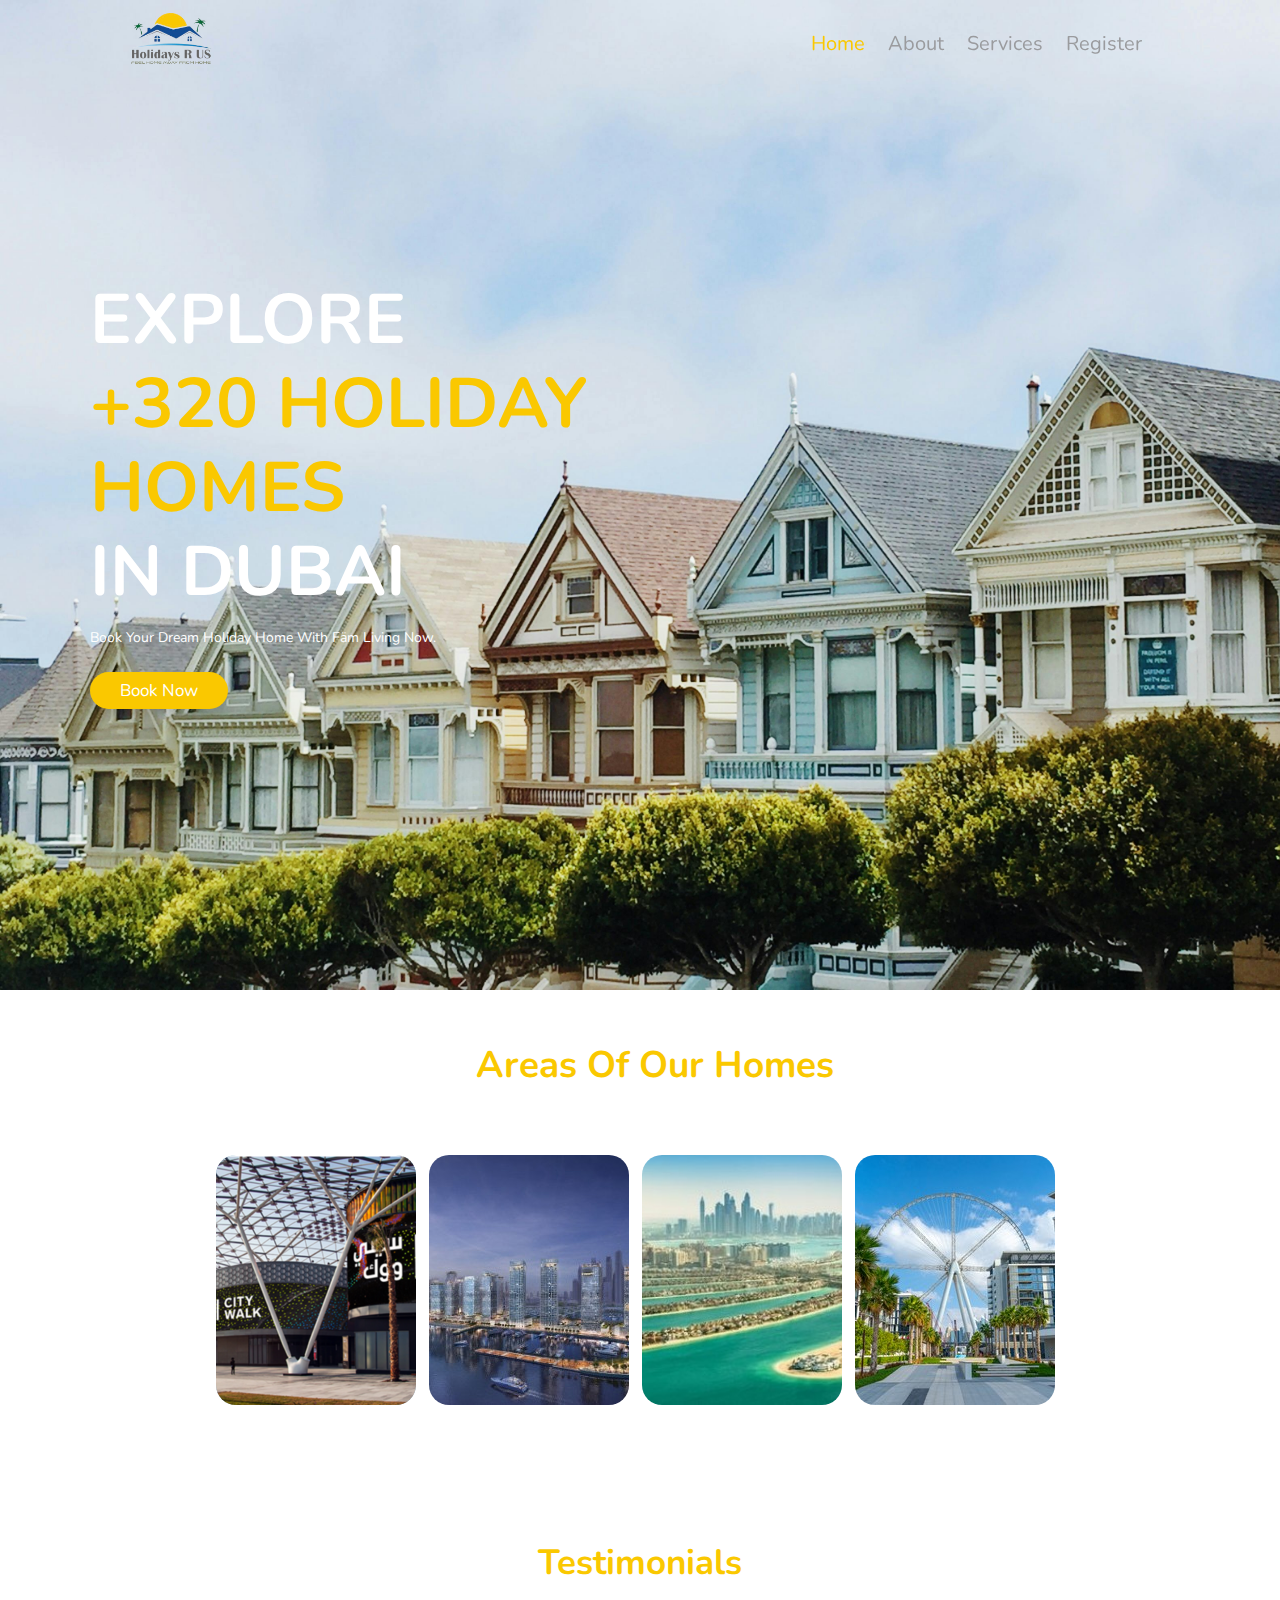
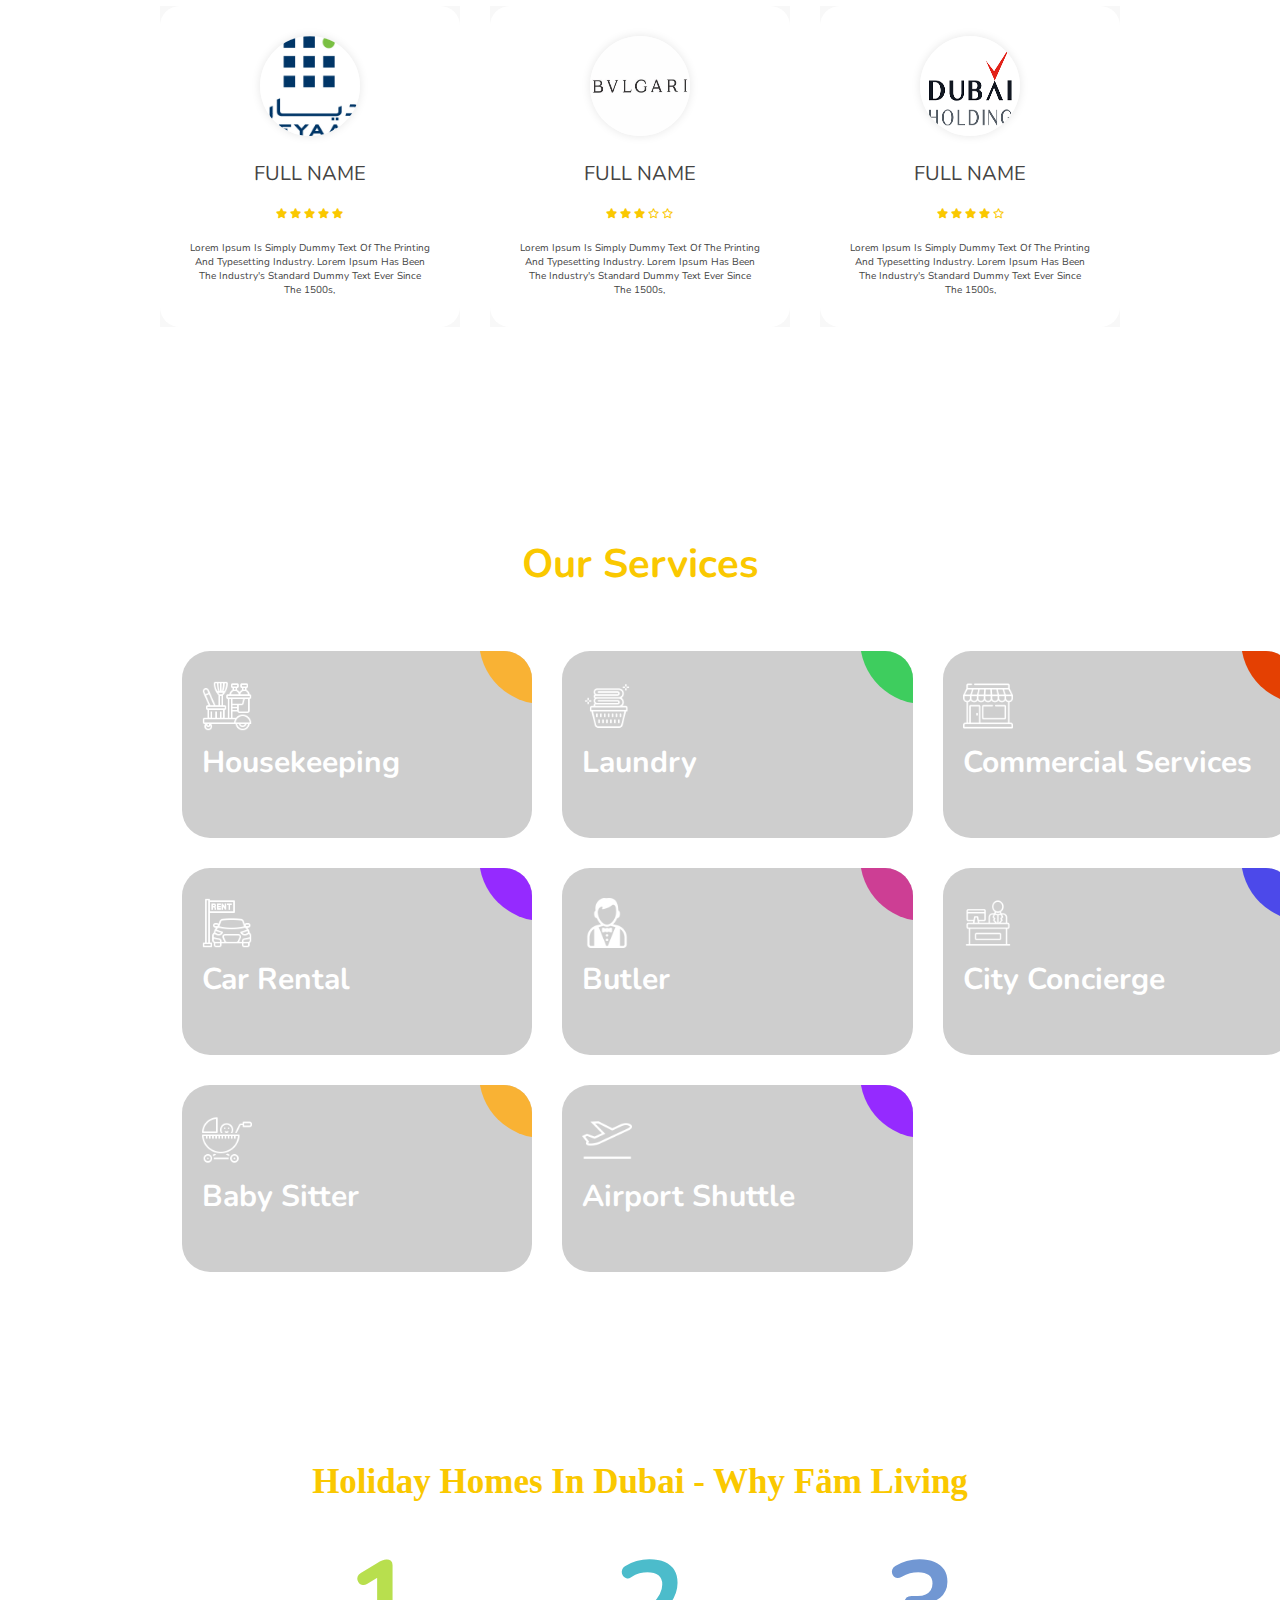
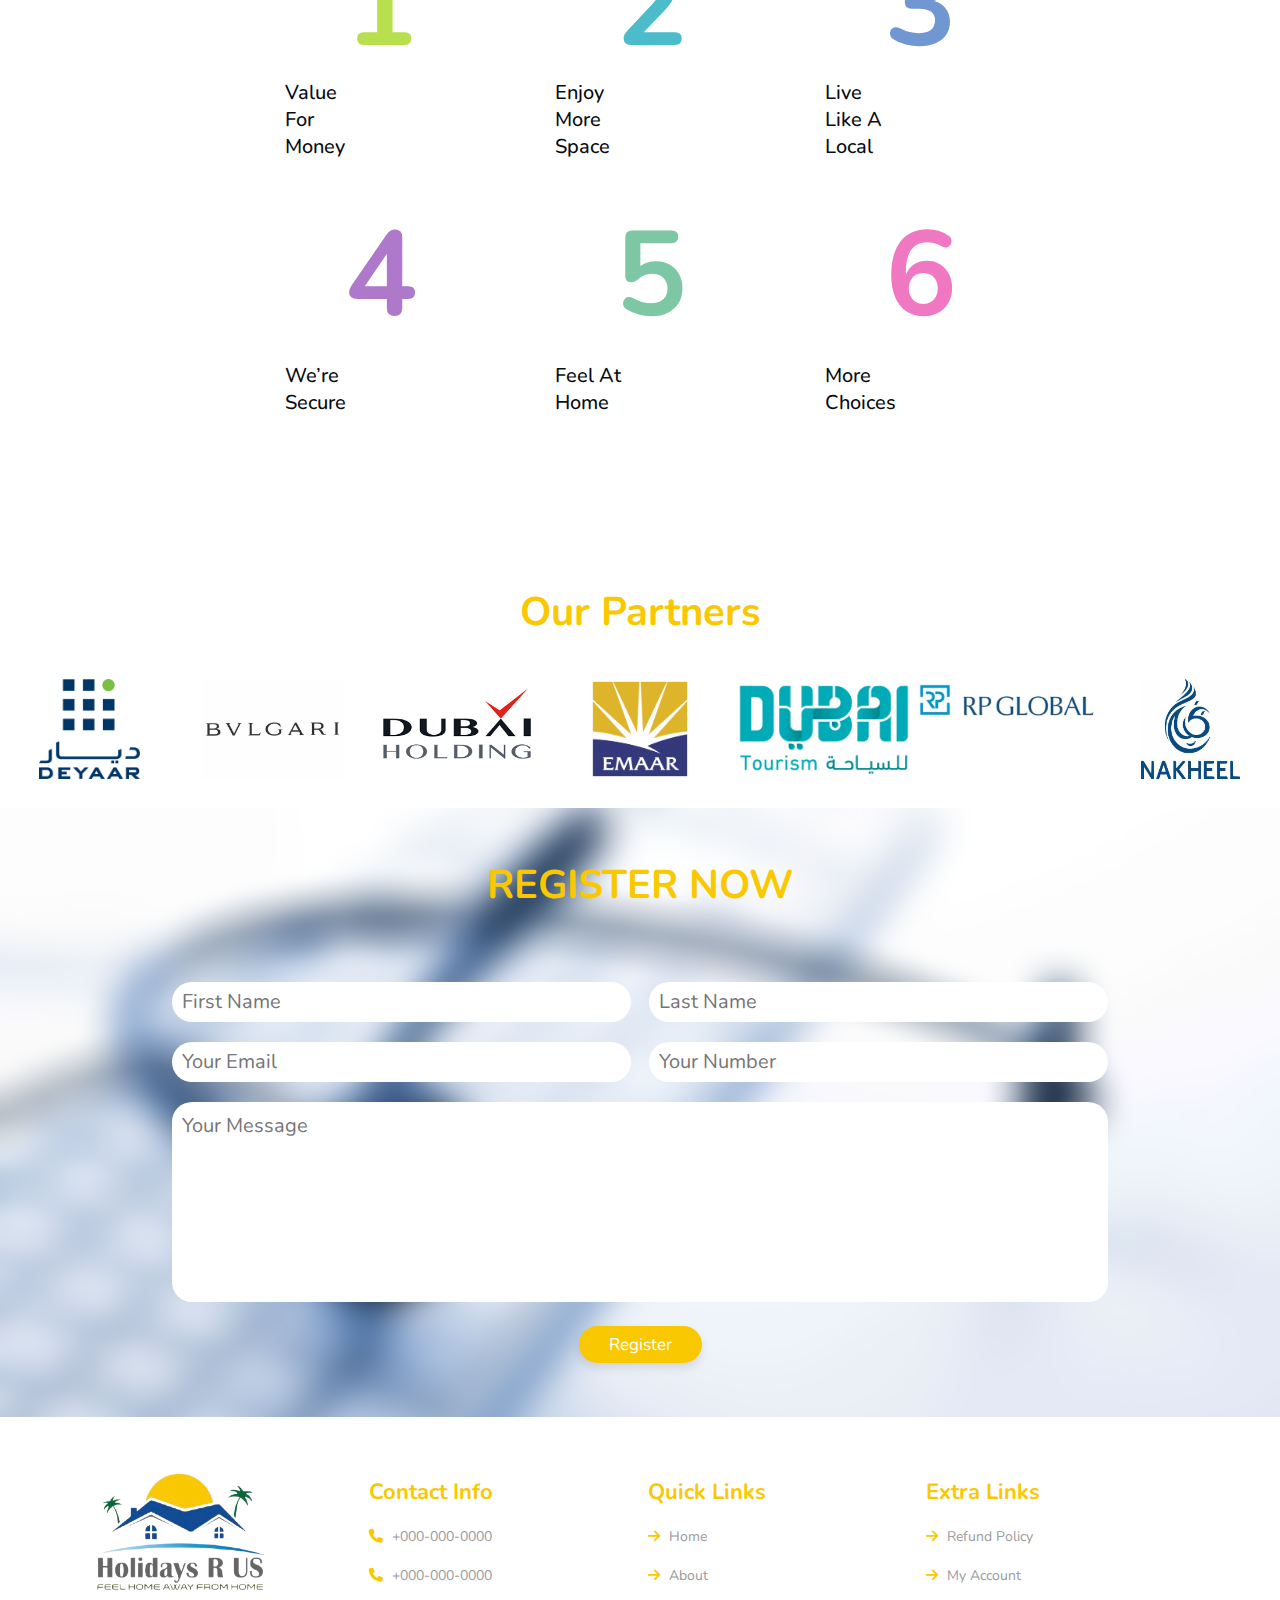
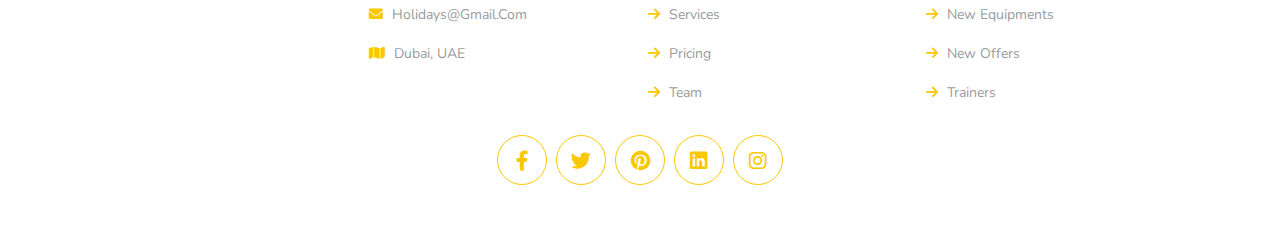
==== index.html @ ce2f2106 "Add files via upload" ====
<!DOCTYPE html>
<html lang="en">
<head>
    <meta charset="UTF-8">
    <meta http-equiv="X-UA-Compatible" content="IE=edge">
    <meta name="viewport" content="width=device-width, initial-scale=1.0">
    <title>Complete Responsive Gym/Fitness Website</title>
    <!-- font awesome cdn link  -->
    <link rel="stylesheet" href="https://cdnjs.cloudflare.com/ajax/libs/font-awesome/6.0.0/css/all.min.css">
    
    <!-- custom css -->
    <link rel="stylesheet" href="css/style.css">
</head>
<body>
    
    <!-- header -->

    <header class="header">

        <a href="#" class="logo"> <img src="images/logo.png"></a>

        <nav class="navbar">
            <a href="#home" class="active">home</a>
            <a href="#about">about</a>
            <a href="#services">services</a>
            
            <a href="#register">register</a>
        </nav>

        <div id="menu" class="fas fa-bars"></div>

    </header>

    <!-- end -->

    <!-- home -->

    <section class="home" id="home">

        <div class="content">
            <h3>Explore<br> <span>+320 Holiday Homes </span> <br> In Dubai</h3>
            <p>Book your dream Holiday Home with fäm Living now.</p>
            <a href="#" class="btn">Book Now</a>
        </div>

    </section>

    <!-- end -->
 
    <!-- about -->

    <section class="about" id="about">

       
        <h2 class="categories__title">Areas of Our Homes</h2>
        <section class="carousel">
          <div class="carousel__container">
            <div class="carousel-item">
              <img
                class="carousel-item__img"
                src="images/ar1.png"
                alt="people"
              />
              <div class="carousel-item__details">
                <div class="controls">
                  <span class="fas fa-play-circle"></span>
                  <span class="fas fa-plus-circle"></span>
                </div>
                <h5 class="carousel-item__details--title">City Walk</h5>
                <h6 class="carousel-item__details--subtitle">Date and Duration</h6>
              </div>
            </div>
            <div class="carousel-item">
              <img
                class="carousel-item__img"
                src="images/ar2.jpg"
                alt="people"
              />
              <div class="carousel-item__details">
                <div class="controls">
                  <span class="fas fa-play-circle"></span>
                  <span class="fas fa-plus-circle"></span>
                </div>
                <h5 class="carousel-item__details--title">Emaar Beachfront</h5>
                <h6 class="carousel-item__details--subtitle">Date and Duration</h6>
              </div>
            </div>
            <div class="carousel-item">
              <img
                class="carousel-item__img"
                src="images/ar3.jpg"
                alt="people"
              />
              <div class="carousel-item__details">
                <div class="controls">
                  <span class="fas fa-play-circle"></span>
                  <span class="fas fa-plus-circle"></span>
                </div>
                <h5 class="carousel-item__details--title">Palm Jumeirah</h5>
                <h6 class="carousel-item__details--subtitle">Date and Duration</h6>
              </div>
            </div>
            <div class="carousel-item">
              <img
                class="carousel-item__img"
                src="images/ar4.jpg"
                alt="people"
              />
              <div class="carousel-item__details">
                <div class="controls">
                  <span class="fas fa-play-circle"></span>
                  <span class="fas fa-plus-circle"></span>
                </div>
                <h5 class="carousel-item__details--title">Bluewaters Island</h5>
                <h6 class="carousel-item__details--subtitle">Date and Duration</h6>
              </div>
            </div>
           
           
    
            
          </div>
        </section>
        <section class="testimonial">
            <h1 class="testitle">Testimonials</h1>
            <div class="testimonials">
              <div class="inner">
         
        
                <div class="row">
                  <div class="col">
                    <div class="testimonial">
                      <img src="images/p1.jpeg" alt="">
                      <div class="name">Full name</div>
                      <div class="stars">
                        <i class="fas fa-star"></i>
                        <i class="fas fa-star"></i>
                        <i class="fas fa-star"></i>
                        <i class="fas fa-star"></i>
                        <i class="fas fa-star"></i>
                      </div>
        
                      <p>
                        Lorem Ipsum is simply dummy text of the printing and typesetting industry. Lorem Ipsum has been the industry's standard dummy text ever since the 1500s,
                      </p>
                    </div>
                  </div>
        
                  <div class="col">
                    <div class="testimonial">
                      <img src="images/p2.jpeg" alt="">
                      <div class="name">Full name</div>
                      <div class="stars">
                        <i class="fas fa-star"></i>
                        <i class="fas fa-star"></i>
                        <i class="fas fa-star"></i>
                        <i class="far fa-star"></i>
                        <i class="far fa-star"></i>
                      </div>
        
                      <p>
                        Lorem Ipsum is simply dummy text of the printing and typesetting industry. Lorem Ipsum has been the industry's standard dummy text ever since the 1500s,
                      </p>
                    </div>
                  </div>
        
                  <div class="col">
                    <div class="testimonial">
                      <img src="images/p3.png" alt="">
                      <div class="name">Full name</div>
                      <div class="stars">
                        <i class="fas fa-star"></i>
                        <i class="fas fa-star"></i>
                        <i class="fas fa-star"></i>
                        <i class="fas fa-star"></i>
                        <i class="far fa-star"></i>
                      </div>
        
                      <p>
                        Lorem Ipsum is simply dummy text of the printing and typesetting industry. Lorem Ipsum has been the industry's standard dummy text ever since the 1500s,
                      </p>
                    </div>
                  </div>
                </div>
              </div>
            </div>
          </section>
        <!-- <div class="row">
              
              
            <div class="content">
                <span>about us</span>
                <h3>daily workout and stay active at home</h3>
                <p>Lorem ipsum dolor sit amet, consectetur adipisicing elit. Cum, 
                    soluta quia aspernatur ipsum, amet mollitia molestiae recusandae 
                    ab distinctio blanditiis rem corrupti assumenda nesciunt ratione, 
                    provident harum quidem non excepturi?</p>
                <ul>
                    <li> <i class="far fa-check-square"></i> how to support your immune system </li>
                    <li> <i class="far fa-check-square"></i> a guide to 30 day fitness & workout challenges</li>
                    <li> <i class="far fa-check-square"></i> guide to ease your back in the gym </li>
                    <li> <i class="far fa-check-square"></i> the mental health benefits of exercise in home </li>
                </ul>    
                <a href="#" class="btn">read more</a>
            </div>

            <div class="image">
                <img src="images/about.jpg" alt="">
            </div>

        </div> -->

    </section>

    <!-- end -->

    <!-- services -->

    <section class="services" id="services">

        
      
        <section class="sports">
            <h1><span>Our Services</span></h1>
        
            <div class="ag-format-container">
                <div class="ag-courses_box">
                  <div class="ag-courses_item">
                    <a  class="ag-courses-item_link">
                      <div class="ag-courses-item_bg"></div>
              
                      <div class="ag-courses-item_title">
                        <img src="images/cleaning-tools.png" alt="">
                       <br> Housekeeping
                      </div>
              
                      
                    </a>
                  </div>
              
                  <div class="ag-courses_item">
                    <a  class="ag-courses-item_link">
                      <div class="ag-courses-item_bg"></div>
              
                      <div class="ag-courses-item_title">
                        <img src="images/loundry.png" alt="">
                        <br>
                        Laundry
                      </div>
              
                     
                    </a>
                  </div>
              
                  <div class="ag-courses_item">
                    <a  class="ag-courses-item_link">
                      <div class="ag-courses-item_bg"></div>
              
                      <div class="ag-courses-item_title">
                        <img src="images/store.png" alt="">
                        <br>
                        Commercial Services
                      </div>
              
                    
                    </a>
                  </div>
              
                  <div class="ag-courses_item">
                    <a class="ag-courses-item_link">
                      <div class="ag-courses-item_bg"></div>
              
                      <div class="ag-courses-item_title">
                        <img src="images/car-rent.png" alt="">
                        <br>
                        Car Rental
                      </div>
              
                    
                    </a>
                  </div>
              
                  <div class="ag-courses_item">
                    <a class="ag-courses-item_link">
                      <div class="ag-courses-item_bg"></div>
              
                      <div class="ag-courses-item_title">
                        <img src="images/servant-outline.png" alt="">
                        <br>
                        Butler
                      </div>
              
                 
                    </a>
                  </div>
              
                  <div class="ag-courses_item">
                    <a class="ag-courses-item_link">
                      <div class="ag-courses-item_bg"></div>
              
                      <div class="ag-courses-item_title">
                        <img src="images/reception.png" alt="">
                        <br>
                        City Concierge
        
                      </div>
                    </a>
                  </div>
              
                  <div class="ag-courses_item">
                    <a  class="ag-courses-item_link">
                      <div class="ag-courses-item_bg">
                      </div>
                      <div class="ag-courses-item_title">
                        <img src="images/cradle.png" alt="">
                        <br>
                        Baby Sitter
                      </div>
                    </a>
                  </div>
              
                  <div class="ag-courses_item">
                    <a  class="ag-courses-item_link">
                      <div class="ag-courses-item_bg"></div>
              
                      <div class="ag-courses-item_title">
                        <img src="images/departures.png" alt="">
                        <br>
                        Airport Shuttle
                      </div>
              
                      
                    </a>
                  </div>
              
                </div>
              </div>
        </section>
         <!-- Keys -->
               
         <section class="keys">
            <h1>Holiday Homes in Dubai - Why fäm Living</h1>
            <br>
            <br>
            <ol>
                <li >
                    <div class="title"><br>
                        
                        <br>
                        <br>
                        <br>Value For Money</div>
                </li>
                <li >
                    <div class="title"><br>
                        
                        <br>
                        <br>
                        <br> Enjoy More Space</div>
                </li>
                <li >
                    <div class="title"><br>
                        
                        <br>
                        <br>
                        <br>Live Like a Local</div>
                </li>
                <li >
                    <div class="title"><br>
                        
                        <br>
                        <br>
                        <br>We’re Secure</div>
                </li>
                <li >
                    <div class="title"><br>
                        
                        <br>
                        <br>
                        <br> Feel at Home</div>
                </li>
                <li >
                    <div class="title"><br>
                        
                        <br>
                        <br>
                        <br>More Choices
                        </div>
                    
            </ol>
           
           </section>
           
           <!-- end -->


    </section>

    <!-- end -->

    <!-- counter -->

    

<!-- partners  -->
<section class="partners">
    <h2><span>Our Partners</span></h2>
    <div class="partners-container">
      <div class="partner-item">
        <img src="images/p1.jpeg" alt="Partner 1 Logo">
      </div>
      <div class="partner-item">
        <img src="images/p2.jpeg" alt="Partner 2 Logo">
      </div>
      <div class="partner-item">
        <img src="images/p3.png" alt="Partner 3 Logo">
      </div>
      <div class="partner-item">
        <img src="images/p4-enh.jpg" alt="Partner 4 Logo">
      </div>
      <div class="partner-item">
        <img src="images/p5.png" alt="Partner 5 Logo">
      </div>
      <div class="partner-item">
        <img src="images/p6.jpg" alt="Partner 6 Logo">
      </div>
      <div class="partner-item">
        <img src="images/p7.jpeg" alt="Partner 7 Logo">
      </div>
     
    </div>
</section>
<!-- end  -->
    <!-- register -->

    <section class="register" id="register">

        <h1 class="heading">register now</h1>

        <form action="">

            <div class="inputBox">
                <input type="text" placeholder="first name">
                <input type="text" placeholder="last name">
            </div>

            <div class="inputBox">
                <input type="email" placeholder="your email">
                <input type="number" placeholder="your number">
            </div>

            <textarea name="" id="" cols="30" rows="10" placeholder="your message"></textarea>

            <a href="#" class="btn">register</a>

        </form>

    </section>

    <!-- end -->

    <!-- footer -->

    <section class="footer">

        <div class="box-container">

            <div class="box">
                <img src="images/logo.png" alt="">
            </div>

            <div class="box">
                <h3>contact info</h3>
                <a href="#"> <i class="fas fa-phone"></i> +000-000-0000</a>
                <a href="#"> <i class="fas fa-phone"></i> +000-000-0000</a>
                <a href="#"> <i class="fas fa-envelope"></i> holidays@gmail.com</a>
                <a href="#"> <i class="fas fa-map"></i> Dubai, UAE</a>
            </div>

            <div class="box">
                <h3>quick links</h3>
                <a href="#"> <i class="fas fa-arrow-right"></i> home</a>
                <a href="#"> <i class="fas fa-arrow-right"></i> about</a>
                <a href="#"> <i class="fas fa-arrow-right"></i> services</a>
                <a href="#"> <i class="fas fa-arrow-right"></i> pricing</a>
                <a href="#"> <i class="fas fa-arrow-right"></i> team</a>
            </div>

            <div class="box">
                <h3>extra links</h3>
                <a href="#"> <i class="fas fa-arrow-right"></i> refund policy</a>
                <a href="#"> <i class="fas fa-arrow-right"></i> my account</a>
                <a href="#"> <i class="fas fa-arrow-right"></i> new equipments</a>
                <a href="#"> <i class="fas fa-arrow-right"></i> new offers</a>
                <a href="#"> <i class="fas fa-arrow-right"></i> trainers</a>
            </div>

        </div>

        <div class="share">
            <a href="#" class="fab fa-facebook-f"></a>
            <a href="#" class="fab fa-twitter"></a>
            <a href="#" class="fab fa-pinterest"></a>
            <a href="#" class="fab fa-linkedin"></a>
            <a href="#" class="fab fa-instagram"></a>
        </div>

       

    </section>

    <!-- end -->




    








    <!-- jquery cdn link  -->
    <script src="https://cdnjs.cloudflare.com/ajax/libs/jquery/3.5.1/jquery.min.js"></script>
    
    <!-- custom js -->
    <script src="js/script.js"></script>


</body>
</html>
---- css/style.css ----
@import url("https://fonts.googleapis.com/css2?family=Nunito:wght@200;300;400;500&display=swap");

:root{
    --primary:#fac800;
    --white: #fff;
    --box-shadow:0 .5rem 1rem rgba(0,0,0,.1);
    --font-col: #9A9B9E;
}

*{
    font-family: 'Nunito', sans-serif;
    margin: 0; padding: 0;
    box-sizing: border-box;
    outline: none; border: none;
    text-decoration: none;
    text-transform: capitalize;
    list-style: none;
    transition: .2s linear;
}

body{
    background: var(--white);
    color: #080b10;
}

section{
    padding: 5rem 7%;
}

html{
    font-size: 62.5%;
    overflow-x: hidden;
    scroll-padding-top: 9rem;
    scroll-behavior: smooth;
}

html::-webkit-scrollbar{
    width: .8rem;
}

html::-webkit-scrollbar-track{
    background: transparent;
}

html::-webkit-scrollbar-thumb{
    background: var(--primary);
    border-radius: 5rem;
}

.heading{
    font-size: 4rem;
    color: var(--primary);
    text-align: center;
    text-transform: uppercase;
    font-weight: bolder;
    margin-bottom: 6rem;
}

.btn{
    font-size: 1.7rem;
    margin-top: 1rem;
    display: inline-block;
    background: var(--primary);
    color: var(--white);
    box-shadow: var(--box-shadow);
    padding: .7rem 3rem;
    border-radius: 5rem;
    position: relative;
    z-index: 0;
    overflow: hidden;
}

.btn::before,
.btn::after{
    content: '';
    position: absolute;
    top: 0;
    height: 100%;
    width: 0%;
    background: #4A79E7;
    z-index: -1;
    transition: .3s linear;
}

.btn::before{
    left: 0;
}

.btn::after{
    right: 0;
}

.btn:hover:before,
.btn:hover::after{
    width: 100%;
}


/* header */

.header{
    position: fixed;
    top: 0; left: 0; right: 0;
    z-index: 1000;
    display: flex;
    align-items: center;
    justify-content: space-between;
    padding: 1rem 10%;

    color: #000;
}

.header.active{
    background: #fff;
    padding: 2rem 9%;
    box-shadow: var(--box-shadow);
    
}

.header .logo{
    font-size: 2.5rem;
    font-weight: bolder;
    /* color: var(--white); */
    color: var(--font-col);
}
.header .logo img {
    width: 100%;
    height: 57px;
}

.header .logo i{
    padding-right: .5rem;
    color: var(--primary);
}

.header .navbar a{
    font-size: 2rem;
    /* color: var(--white);    */
    margin: 0 1rem;
    color: #9A9B9E;
}

.header .navbar a:hover{
    color: var(--primary);
}

.header .navbar a.active,
.header .navbar a:hover{
    color: var(--primary);
}

#menu{
    font-size: 2.5rem;
    margin-left: 1.7rem;
    color: var(--primary);
    cursor: pointer;
    display: none;
}

/* end */
/* appointmetBar */

/* end  */
/* home */

.home{
    background: url(../images/pexels-jessica-bryant-592135-1370704.jpg) no-repeat;
    min-height: 110vh;
    display: flex;
    align-items: center;
    background-size: cover;
    
}

.home .content{
    max-width: 55rem;
}

.home .content h3{
    font-size: 7rem;
    color: var(--white);
    text-transform: uppercase;
    line-height: 1.2;
    
}



.home .content h3 span{
    color: var(--primary);
    text-transform: uppercase;

}


.home .content p{
    font-size: 1.4rem;
    color: var(--white);
    padding: 1rem 0;
    line-height: 2;
}


/* end */

.testitle {
    color: var(--primary);
    font-size: 3.5rem;
    text-align: center;
}
.testimonials{
    padding: 20px 0;
    background: var(--white);
    color: #434343;
    text-align: center;
  }
  .inner{
    max-width: 1200px;
    margin: auto;
    overflow: hidden;
    padding: 0 20px;
  }
  
  .border{
    width: 160px;
    height: 5px;
    background: #6ab04c;
    margin: 26px auto;
  }
  
  .row{
    display: flex;
    flex-wrap: wrap;
    justify-content: center;
  }
  .col{
    flex: 33.33%;
    max-width: 30%;
    box-sizing: border-box;
   
    background: #f8f8f8;
  
}
.testimonial{
    background: #fff;
    border-radius: 20px ;
    padding: 30px;
  }
  .testimonial img{
    width: 100px;
    height: 100px;
    border-radius: 50%;
    box-shadow: 0 0 10px rgba(0,0,0,0.1);
  }
  .name{
    font-size: 20px;
    text-transform: uppercase;
    margin: 20px 0;
  }
  .stars{
    color: var(--primary);
    margin-bottom: 20px;
  }
  
  
  @media screen and (max-width:960px) {
  .col{
    flex: 100%;
    max-width: 80%;
  }
  }
  
  @media screen and (max-width:600px) {
  .col{
    flex: 100%;
    max-width: 100%;
  }
  }
  


/* about */

.about .row{
    display: flex;
    flex-wrap: wrap;
    align-items: center;
    gap: 3rem;
}

    .partners {
        text-align: center;
        padding: 25px 0;
      }
      
      .partners h2 {
        font-size: 4rem;
        margin-bottom: 40px;
        color: var(--primary);
      }
      
      .partners-container {
        display: grid;
        grid-template-columns: repeat(7, 1fr); 
        gap: 5px;
        justify-items: center;
      }
      
      .partner-item img {
        max-width: 100%;
        height: auto;
        max-height: 100px; 
        object-fit: contain;
      }
      @media (max-width: 1200px) {
        .partners-container {
          grid-template-columns: repeat(3, 1fr); 
        }
      }
      
      @media (max-width: 768px) {
        .partners-container {
          grid-template-columns: repeat(2, 1fr); 
        }
      }
      
      @media (max-width: 480px) {
        .partners-container {
          grid-template-columns: 1fr; 
        }
      }
       
      .carousel {
        width: 100%;
        overflow-x: auto;
        display: flex;
        
        padding: 30px;
        padding-top: 0px;
        position: relative;
        -webkit-box-sizing: border-box;
        box-sizing: border-box;
        align-items: center;
        justify-content: center;

      }
      
      .carousel__container {
        white-space: nowrap;
        margin: 60px 0px;
        padding-bottom: 10px;
        display: inline-block;
      }
      
      .categories__title {
       color: var(--primary);
        font-size: 37px;
        /* position: absolute; */
        padding-left: 30px;
        text-align: center;
      }
      
      .carousel-item {
        width: 200px;
        height: 250px;
        border-radius: 20px;
        background-color: #95bcd6;
        overflow: hidden;
        margin-right: 10px;
        margin-top: 5px;
        display: inline-block;
        cursor: pointer;
        -webkit-transition: 1000ms all;
        transition: 1000ms all;
        -webkit-transform-origin: center left;
        transform-origin: center left;
        position: relative;
      }
      
      .carousel-item:hover ~ .carousel-item {
        -webkit-transform: translate3d(100px, 0, 0);
        transform: translate3d(100px, 0, 0);
      }
      
      .carousel__container:hover .carousel-item {
        opacity: 0.3;
      }
      
      .carousel__container:hover .carousel-item:hover {
        -webkit-transform: scale(1.5);
        transform: scale(1.5);
        opacity: 1;
      }
      
      .carousel-item__img {
        width: 200px;
        height: 250px;
        -o-object-fit: cover;
        object-fit: cover;
      }
      
      .carousel-item__details {
        background: -webkit-gradient(
          linear,
          left bottom,
          left top,
          from(rgba(0, 0, 0, 0.9)),
          to(rgba(0, 0, 0, 0))
        );
        background: linear-gradient(
          to top,
          rgba(0, 0, 0, 0.9) 0%,
          rgba(0, 0, 0, 0) 100%
        );
        font-size: 10px;
        opacity: 0;
        -webkit-transition: 450ms opacity;
        transition: 450ms opacity;
        padding: 10px;
        position: absolute;
        top: 0;
        left: 0;
        right: 0;
        bottom: 0;
      }
      
      .carousel-item__details:hover {
        opacity: 1;
      }
      
      .carousel-item__details span {
        /* width: 10px;
        height: 10px; */
        font-size: 0.9rem;
        color: #2ecc71;
        /* background-color: white; */
      }
      
      .carousel-item__details .controls {
        padding-top: 180px;
      }
      
      .carousel-item__details .carousel-item__details--title,
      .carousel-item__details--subtitle {
        color: #fff;
        margin: 5px 0;
      }

      
.about .row .content{
    flex: 1 1 40rem;
}

.about .row .content span{
    font-size: 2.5rem;
    color: var(--primary);
}

.about .row .content h3{
    font-size: 2.5rem;
    color: var(--font-col);
    padding: 1rem 0;
}

.about .row .content p{
    font-size: 1.4rem;
    color: var(--font-col);
    padding: 1rem 0;
    line-height: 2;
}

.about .row .content ul li{
    font-size: 1.7rem;
    color: var(--font-col);
    padding-top: 1.5rem;
}

.about .row .content ul li i{
    color: var(--primary);
    padding-right: 1rem;
}

.about .row .content .btn{
    margin: 3rem 0;
}

.about .row .image{
    flex: 1 1 30rem;
}

.about .row .image img{
    width: 100%;
    height: 100%;
    border-radius: 7%;
    box-shadow: var(--box-shadow);
}

/* end */

/* services */



.sports h1{
    text-align: center;
    font-size: 3.5rem;
    color: var(--orange);
    padding: 1rem 0;
    /* font-family: 'Titan One', cursive; */
}
.sports span{
    text-align: center;
    font-size: 4rem;
    color: var(--primary);
    
    padding: 1rem 0;
    /* font-family: 'Titan One', cursive; */
}





.ag-format-container {
    width: 1142px;
    margin: 0 auto;
  }
  
  
 
  
  .ag-courses_box {
    display: -webkit-box;
    display: -ms-flexbox;
    display: flex;
    -webkit-box-align: start;
    -ms-flex-align: start;
    align-items: flex-start;
    -ms-flex-wrap: wrap;
    flex-wrap: wrap;
  
    padding: 50px 0;
  }
  .ag-courses_item {
    -ms-flex-preferred-size: calc(33.33333% - 30px);
    flex-basis: calc(33.33333% - 30px);
  
    margin: 0 15px 30px;
  
    overflow: hidden;
  
    border-radius: 28px;
  }
  .ag-courses-item_link {
    display: block;
    padding: 30px 20px;
    background-color: #CECECE;

    overflow: hidden;
  
    position: relative;
  }
  .ag-courses-item_link:hover,
  .ag-courses-item_link:hover .ag-courses-item_date {
    text-decoration: none;
    color: #FFF;
  }
  .ag-courses-item_link:hover .ag-courses-item_bg {
    -webkit-transform: scale(10);
    -ms-transform: scale(10);
    transform: scale(10);
  }
  .ag-courses-item_title {
    min-height: 87px;
    margin: 0 0 25px;

  
    overflow: hidden;
  
    font-weight: bold;
    font-size: 30px;
    color: #FFF;
  
    z-index: 2;
    position: relative;
  }
  .ag-courses-item_title img{
    width: 50px;
    height: 50px;
    object-fit: cover;
  }
  .ag-courses-item_date-box {
    font-size: 18px;
    color: #FFF;
  
    z-index: 2;
    position: relative;
  }
  .ag-courses-item_date {
    font-weight: bold;
    color: #f9b234;
  
    -webkit-transition: color .5s ease;
    -o-transition: color .5s ease;
    transition: color .5s ease
  }
  .ag-courses-item_bg {
    height: 128px;
    width: 128px;
    background-color: #f9b234;
  
    z-index: 1;
    position: absolute;
    top: -75px;
    right: -75px;
  
    border-radius: 50%;
  
    -webkit-transition: all .5s ease;
    -o-transition: all .5s ease;
    transition: all .5s ease;
  }
  .ag-courses_item:nth-child(2n) .ag-courses-item_bg {
    background-color: #3ecd5e;
  }
  .ag-courses_item:nth-child(3n) .ag-courses-item_bg {
    background-color: #e44002;
  }
  .ag-courses_item:nth-child(4n) .ag-courses-item_bg {
    background-color: #952aff;
  }
  .ag-courses_item:nth-child(5n) .ag-courses-item_bg {
    background-color: #cd3e94;
  }
  .ag-courses_item:nth-child(6n) .ag-courses-item_bg {
    background-color: #4c49ea;
  }
  
  
  
  @media only screen and (max-width: 979px) {
    .ag-courses_item {
      -ms-flex-preferred-size: calc(50% - 30px);
      flex-basis: calc(50% - 30px);
    }
    .ag-courses-item_title {
      font-size: 24px;
    }
  }
  
  @media only screen and (max-width: 767px) {
    .ag-format-container {
      width: 96%;
    }
  
  }
  @media only screen and (max-width: 639px) {
    .ag-courses_item {
      -ms-flex-preferred-size: 100%;
      flex-basis: 100%;
    }
    .ag-courses-item_title {
      min-height: 72px;
      line-height: 1;
  
      font-size: 24px;
    }
    .ag-courses-item_link {
      padding: 22px 40px;
    }
    .ag-courses-item_date-box {
      font-size: 16px;
    }
  }

/*end*/
   
/* keys */
.keys{
    h1{
        text-align: center;
        font-size: 3.5rem;
        color: var(--primary);
        padding: 1rem 0;
        font-family: 'Titan One', cursive;
    }
    ol {
        width: min(100rem, 90%);
        margin-inline: auto;
      
        display: flex;
        justify-content: center;
        flex-wrap: wrap;
        gap: 2rem;
      
        list-style: none;
        counter-reset: stepnr;
      }
      
      li:nth-child(6n + 1) { --accent-color: #b8df4e }
      li:nth-child(6n + 2) { --accent-color: #4cbccb }
      li:nth-child(6n + 3) { --accent-color: #7197d3 }
      li:nth-child(6n + 4) { --accent-color: #ae78cb }
      li:nth-child(6n + 5) { --accent-color: #7dc7a4 }
      li:nth-child(6n + 6) { --accent-color: #f078c2 }
      
      ol li {
        counter-increment: stepnr;
        width: 25rem;
        --borderS: 2rem;
        aspect-ratio: 1;
        display: flex;
        flex-direction: column;
        justify-content: center;
        padding-left: calc(var(--borderS) + 2rem);
        position: relative;
      }
      ol li::before,
      ol li::after {
        inset: 0;
        position: absolute;
        border-radius: 50%;
       
        line-height: 1.1;
      }
      ol li::before {
        content: counter(stepnr);
        color: var(--accent-color);
        padding-left: 10rem;
        font-size: 12rem;
        font-weight: 700;
        overflow: hidden;
      }
      
      ol li::after {
        content: "";
        filter: drop-shadow(-0.25rem 0.25rem 0.0675rem rgba(0, 0, 0, 0.75)) blur(5px);
      }
      
      ol li > * { width: 7.5rem }
      ol li .icon { font-size: 2rem; color: var(--accent-color); text-align: center }
      ol li .title { font-size: 2rem; font-weight: 500 }
      ol li .descr { font-size: 0.8rem; font-weight: 300 }
      
      .credits { margin-top: 2rem; text-align: right }
      .credits a { color: var(--color) }
} 
/* end  */

.services .box-container{
    display: flex;
    flex-wrap: wrap;
    gap: 1.5rem;
}

.services .box-container .box{
    height: 25rem;
    flex: 1 1 30rem;
    border: 0.3rem solid var(--font-col);
    box-shadow: var(--box-shadow);
    border-radius: .8rem;
    position: relative;
    overflow: hidden;
}

.services .box-container .box img{
    height: 100%;
    width: 100%;
    object-fit: cover;
}

.services .box-container .box .content{
    position: absolute;
    left: 50%; top: 50%;
    transform: translate(-50%, -50%) scale(0);
    height: 100%;
    width: 100%;
    background: rgba(255, 255, 255, .9);
    padding: 2rem;
    padding-top: 5rem;
    text-align: center;
}

.services .box-container .box:hover .content{
    transform: translate(-50%, -50%) scale(1);
}

.services .box-container .box .content h3{
    font-size: 2.5rem;
    color: #333;
}

.services .box-container .box .content p{
    font-size: 1.5rem;
    color: #666;
    padding: 1rem 0;
}

/* end */

/* counter */

.counter{
    background: url(../images/bg.jpg) no-repeat;
    background-attachment: fixed;
}

.counter .box-container{
    display: grid;
    grid-template-columns: repeat(auto-fit, minmax(25rem, 1fr));
    gap: 2rem;
}

.counter .box-container .box{
    text-align: center;
}

.counter .box-container .box h3{
    font-size: 5rem;
    color: var(--white);
}

.counter .box-container .box p{
    color: var(--white);
    font-size: 2rem;
}

/* end */

/* pricing */

.pricing .box-container{
    display: grid;
    grid-template-columns: repeat(auto-fit, minmax(30rem, 1fr));
    gap: 2rem;
}

.pricing .box-container .box{
    padding: 2rem;
    text-align: center;
    border: 0.1rem solid rgba(255, 255, 255, .2);
    box-shadow: var(--box-shadow);
    border-radius: .5rem;
}

.pricing .box-container .box h3{
    font-size: 2rem;
    text-transform: capitalize;
    color: var(--primary);
    padding-top: 1rem;
}

.pricing .box-container .box .price{
    font-size: 6rem;
    padding-top: 1rem;
    font-weight: bolder;
}

.pricing .box-container .box .price span{
    font-size: 2rem;
    font-weight: normal;
}

.pricing .box-container .box .month{
    font-size: 2rem;
    color: #666;
}

.pricing .box-container .box .list{
    padding: 1rem 0;
}

.pricing .box-container .box .list p{
    font-size: 1.7rem;
    color: #ccc;
    line-height: 2;
}

.pricing .box-container .box .list p i{
    color: var(--primary);
    padding-right: .5rem;
}

.pricing .box-container .box .list p i.fa-times{
    color: var(--white);
}

/* end */

/* team*/

.team .box-container{
    display: grid;
    grid-template-columns: repeat(auto-fit, minmax(30rem, 1fr));
    gap: 1.5rem;
}

.team .box-container .box{
    position: relative;
    overflow: hidden;
    text-align: center;
}

.team .box-container .box .image{
    height: 36rem;
    width: 100%;
    overflow: hidden;
}

.team .box-container .box .image img{
    width: 100%;
    height: 100%;
    object-fit: cover;
}

.team .box-container .box .content{
    padding: 2rem;
    padding-top: 0;
}

.team .box-container .box .content h3{
    font-size: 2.5rem;
    margin-bottom: 1rem;
}

.team .box-container .box .content p{
    font-size: 1.7rem;
    margin-bottom: 1.5rem;
}

.team .box-container .box .content .share i{
    height: 4.5rem;
    width: 4.5rem;
    line-height: 4.5rem;
    border: .1rem solid var(--primary);
    color: var(--primary);
    font-size: 2rem;
    border-radius: 5rem;
    box-shadow: var(--box-shadow);
    margin-left: .5rem;
    cursor: pointer;
}

.team .box-container .box .content .share i:hover{
    color: var(--white);
    background: var(--primary);
}

/* end */

/* register */

.register{
    background: url(../images/callCenter.png) no-repeat;
    background-size: cover;
    text-align: center;
}

.register form{
    width: 85%;
    margin: 0 auto;
}

.register form .inputBox{
    display: flex;
    justify-content: space-between;
    flex-wrap: wrap;
}

.register form .inputBox input, 
.register form textarea{
    height: 4rem;
    width: 49%;
    background: var(--white);
    color: var(--font-col);
    font-size: 2rem;
    padding: 0 1rem;
    margin: 1rem 0;
    border: none;
    border-radius: 2rem;
}

.register form .inputBox input:focus, 
.register form textarea:focus{
    background: #F3F3F3;
}

.register form textarea{
    height: 20rem;
    padding: 1rem;
    width: 100%;
    resize: none;
}

/* end */

/* footer */
.footer .box img{
 height: 130px;
    width: 180px;
}
.footer .box-container{
    display: grid;
    grid-template-columns: repeat(auto-fit, minmax(25rem, 1fr));
    gap: 1.5rem;
}

.footer .box-container .box h3{
    font-size: 2.2rem;
    padding: 1rem 0;
    color: var(--primary);
}

.footer .box-container .box p{
    font-size: 1.5rem;
    padding: 1rem 0;
    line-height: 2;
}

.footer .box-container .box a{
    display: block;
    font-size: 1.4rem;
    padding: 1rem 0;
    color: var(--font-col);
}

.footer .box-container .box a i{
    color: var(--primary);
    padding-right: .5rem;
}

.footer .box-container .box a:hover{
    color: var(--primary);
}

.footer .box-container .box a:hover i{
    padding-right: 2rem;
}

.footer .share{
    padding-top: 2rem;
    text-align: center;
}

.footer .share a{
    font-size: 2rem;
    height: 5rem;
    width: 5rem;
    line-height: 5rem;
    color: var(--primary);
    border: .1rem solid var(--primary);
    margin: .3rem;
    border-radius: 50%;
}

.footer .share a:hover{
    color: var(--font-col);
    background: var(--primary);
    transform: rotate(360deg);
}



/* end */

/* media queries */

@media (max-width: 991px){
    html{
        font-size: 55%;
    }
}

@media (max-width: 768px){

    #menu{
        display: inline-block;
    }
    .fa-times{
        transform: rotate(180deg);
    }
    .header .navbar{
        position: absolute;
        top: 99%; left: 0; right: 0;
        background: #040608;
        border-top: .1rem solid rgba(255, 255, 255, .2);
        clip-path: polygon(0 0, 100% 0, 100% 0, 0 0);
    }
    .header .navbar.active{
        clip-path: polygon(0 0, 100% 0, 100% 100%, 0 100%);
    }
    .header .navbar a{
        display: block;
        margin: 2rem;
    }
    .home{
        background-position: left;
    }
    .home .content h3{
        font-size: 5rem;
    }
    .team .box-container .box .image{
        height: 56rem;
    }
    
    .team .box-container .box .image img{
        width: 90%;
        height: 90%;
        object-fit: cover;
    }
}

@media (max-width: 450px){
    html{
        font-size: 50%;
    }
    .home .content h3{
        font-size: 4rem;
    }
    .team .box-container .box .image{
        height: 38rem;
    }
}
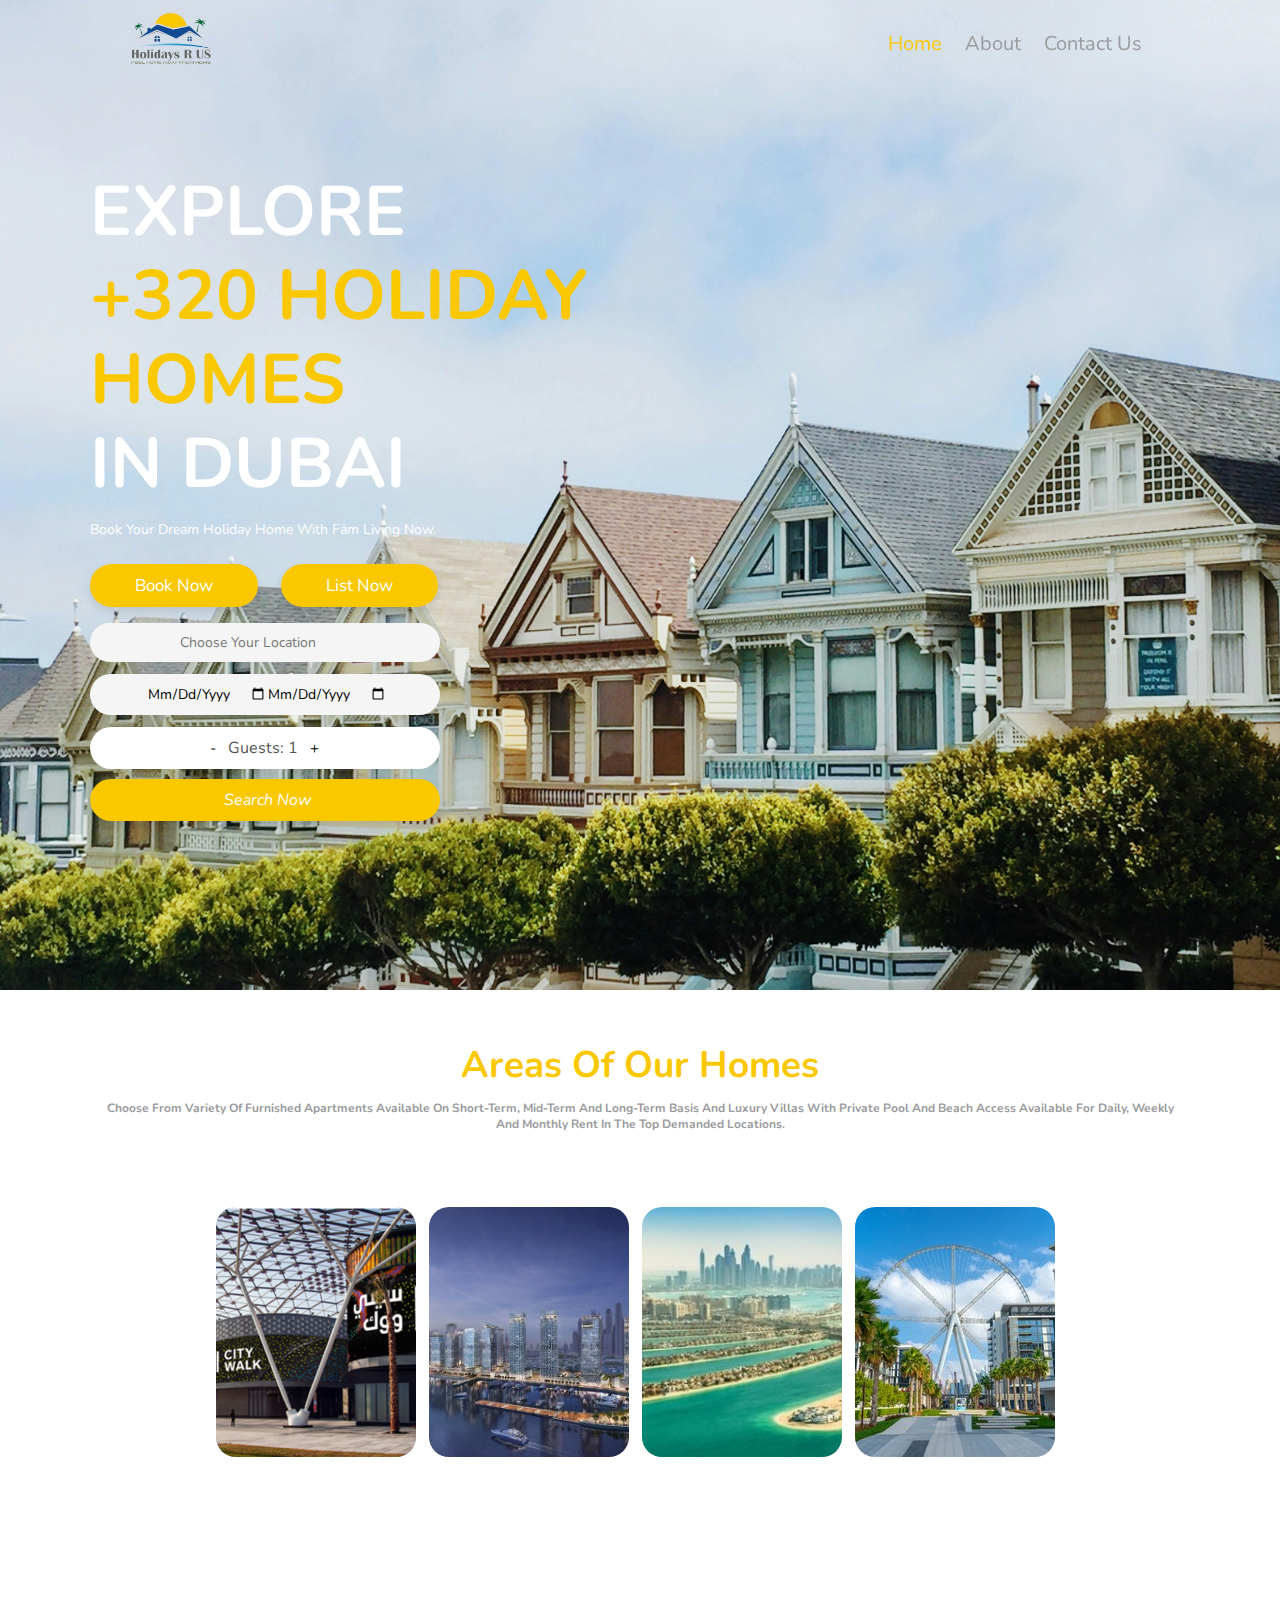
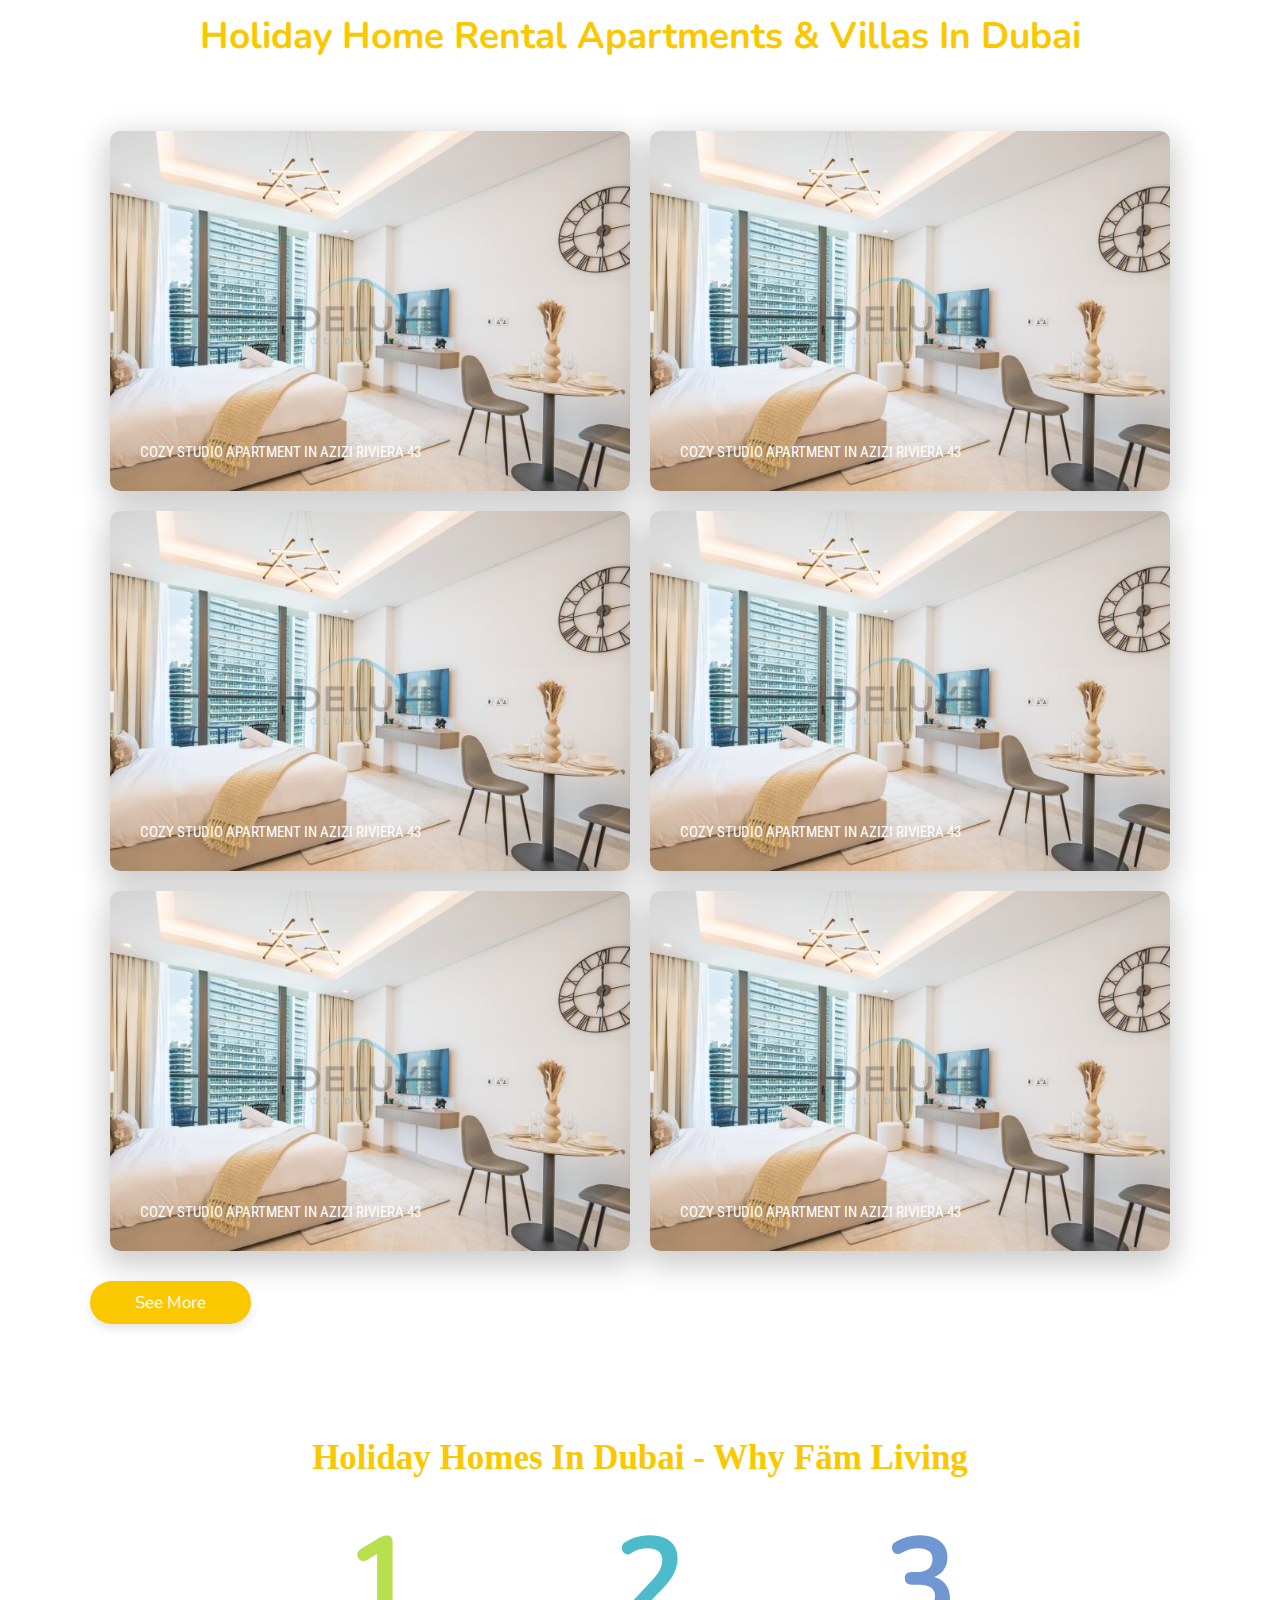
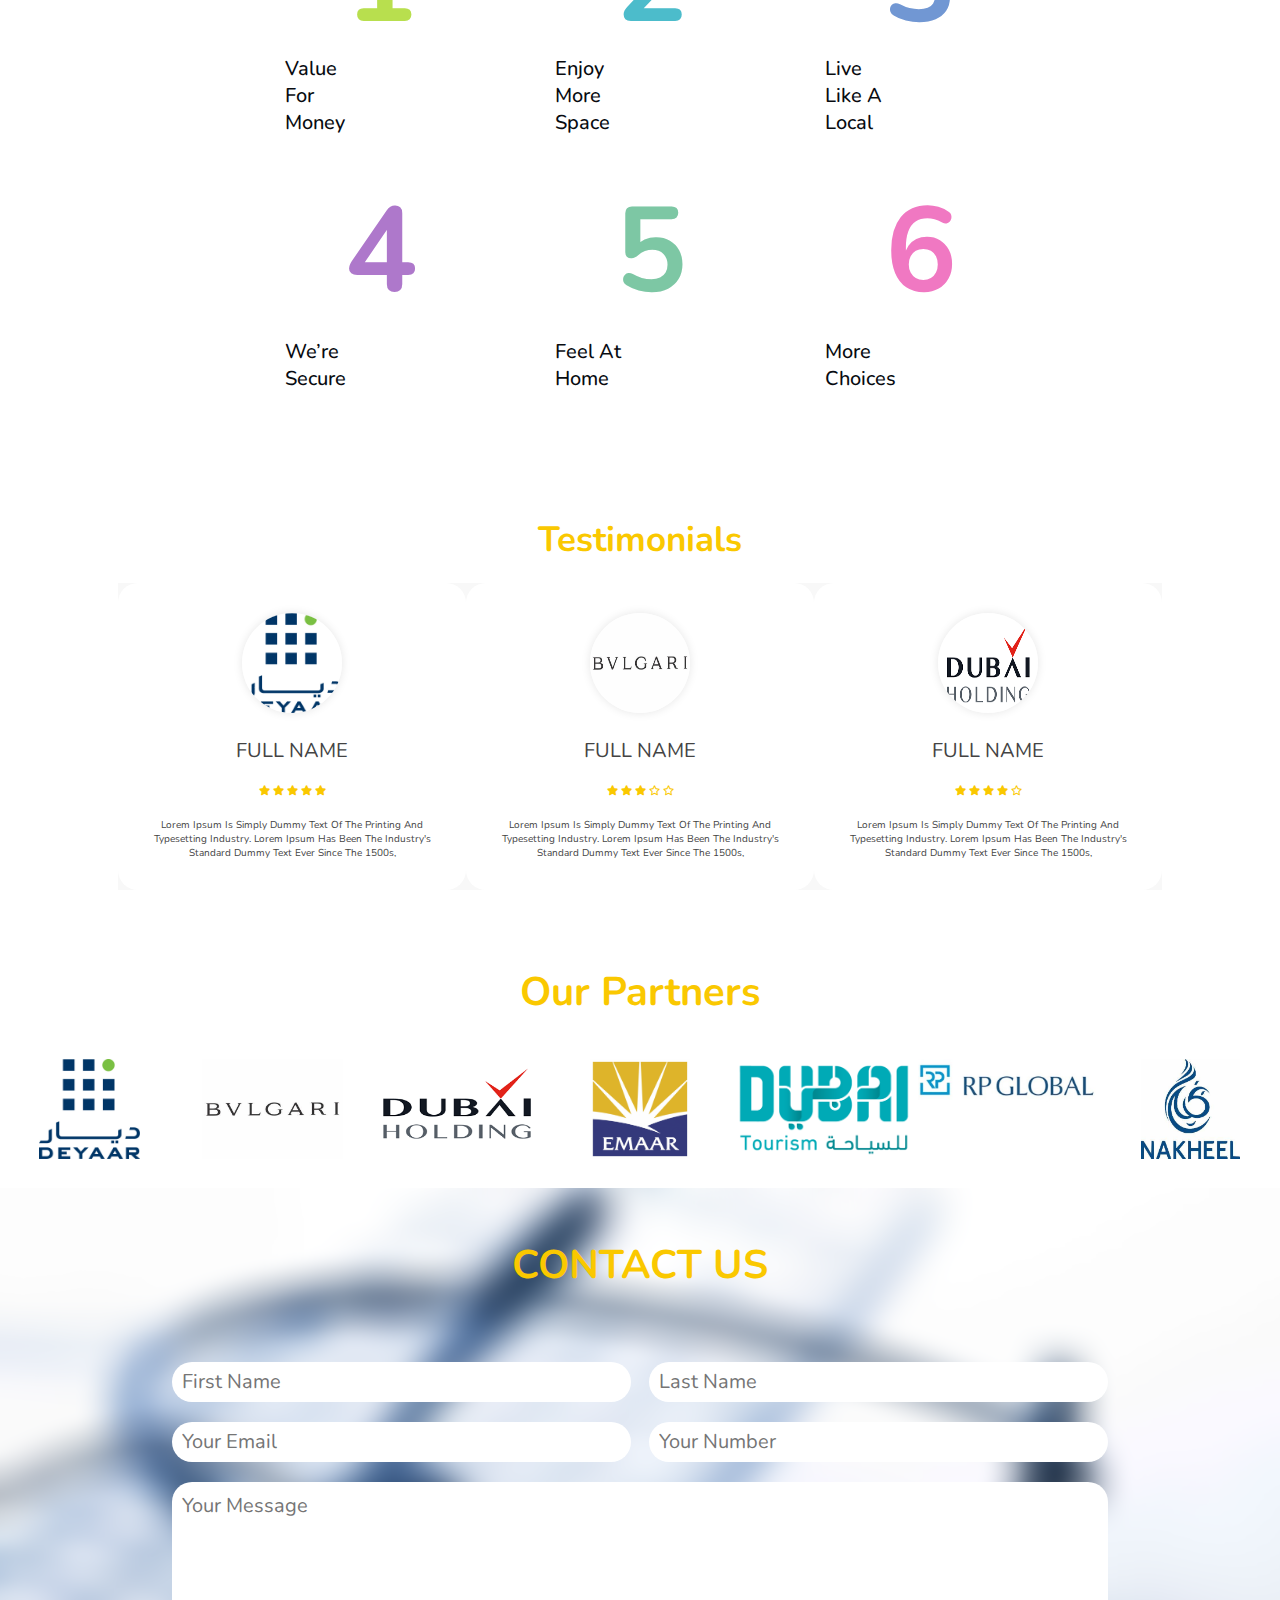
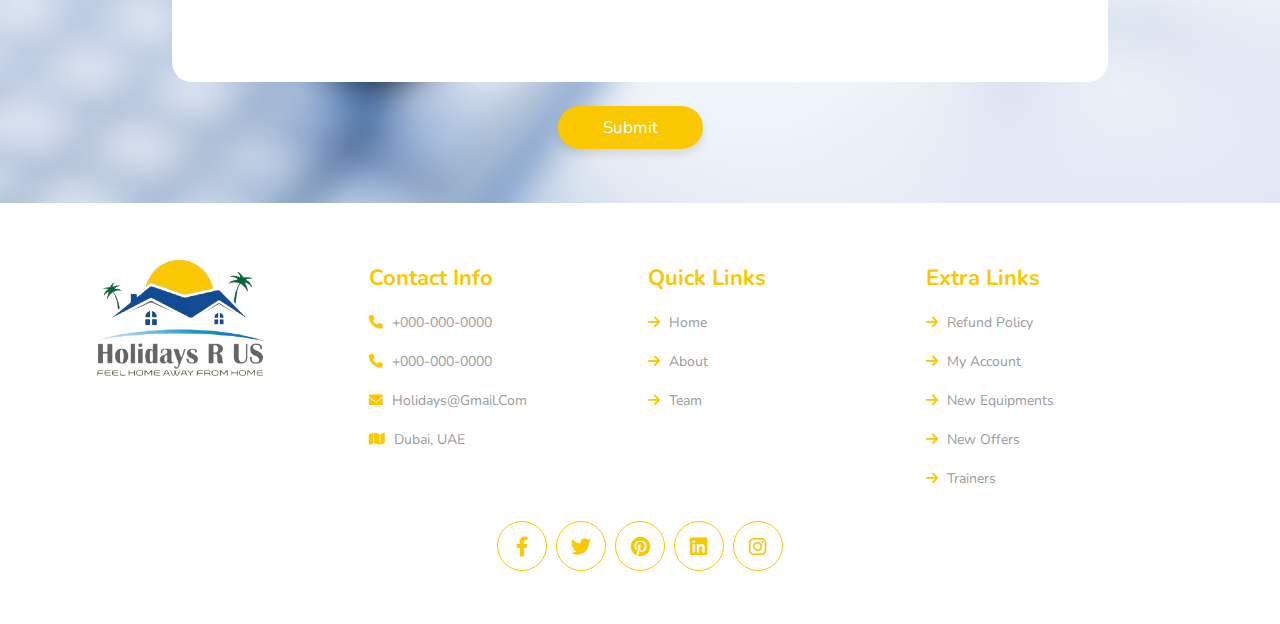
==== commit f71c0176: "Add files via upload" ====
--- a/index.html
+++ b/index.html
@@ -4,10 +4,10 @@
     <meta charset="UTF-8">
     <meta http-equiv="X-UA-Compatible" content="IE=edge">
     <meta name="viewport" content="width=device-width, initial-scale=1.0">
-    <title>Complete Responsive Gym/Fitness Website</title>
+    <title>Holidays R Us</title>
     <!-- font awesome cdn link  -->
     <link rel="stylesheet" href="https://cdnjs.cloudflare.com/ajax/libs/font-awesome/6.0.0/css/all.min.css">
-    
+    <link rel="icon" type="image/x-icon" href="images/logo.png">   
     <!-- custom css -->
     <link rel="stylesheet" href="css/style.css">
 </head>
@@ -22,9 +22,9 @@
         <nav class="navbar">
             <a href="#home" class="active">home</a>
             <a href="#about">about</a>
-            <a href="#services">services</a>
+            <!-- <a href="#services">services</a> -->
             
-            <a href="#register">register</a>
+            <a href="#register">Contact Us</a>
         </nav>
 
         <div id="menu" class="fas fa-bars"></div>
@@ -41,8 +41,32 @@
             <h3>Explore<br> <span>+320 Holiday Homes </span> <br> In Dubai</h3>
             <p>Book your dream Holiday Home with fäm Living now.</p>
             <a href="#" class="btn">Book Now</a>
-        </div>
-
+            <a href="#" class="btn">List Now</a>
+        
+        <!-- <div class="search-bar"> -->
+          <div class="input-group">
+            <i class="icon location-icon"></i>
+            <input type="text" placeholder="Choose your location" />
+          </div>
+         
+          <div class="input-group">
+            <i class="icon calendar-icon"></i>
+            <input type="date" placeholder="Check In" />
+            <span></span>
+            <input type="date" placeholder="Check Out" />
+          </div>
+         
+          <div class="input-group guests">
+            <button class="guest-btn" id="decrease">- &nbsp;&nbsp;</button>
+            <span id="guest-count"> Guests: 1 </span>
+            <button class="guest-btn" id="increase">&nbsp;&nbsp; +</button>
+          </div>
+         
+          <button class="btn search-btn">
+            <i class="search-icon">Search Now</i> 
+          </button>
+        <!-- </div> -->
+      </div>
     </section>
 
     <!-- end -->
@@ -53,6 +77,7 @@
 
        
         <h2 class="categories__title">Areas of Our Homes</h2>
+        <h3 class="categories__subtitle">Choose from variety of furnished apartments available on short-term, mid-term and long-term basis and luxury villas with private pool and beach access available for daily, weekly and monthly rent in the top demanded locations.</h3>
         <section class="carousel">
           <div class="carousel__container">
             <div class="carousel-item">
@@ -121,70 +146,7 @@
             
           </div>
         </section>
-        <section class="testimonial">
-            <h1 class="testitle">Testimonials</h1>
-            <div class="testimonials">
-              <div class="inner">
-         
-        
-                <div class="row">
-                  <div class="col">
-                    <div class="testimonial">
-                      <img src="images/p1.jpeg" alt="">
-                      <div class="name">Full name</div>
-                      <div class="stars">
-                        <i class="fas fa-star"></i>
-                        <i class="fas fa-star"></i>
-                        <i class="fas fa-star"></i>
-                        <i class="fas fa-star"></i>
-                        <i class="fas fa-star"></i>
-                      </div>
-        
-                      <p>
-                        Lorem Ipsum is simply dummy text of the printing and typesetting industry. Lorem Ipsum has been the industry's standard dummy text ever since the 1500s,
-                      </p>
-                    </div>
-                  </div>
-        
-                  <div class="col">
-                    <div class="testimonial">
-                      <img src="images/p2.jpeg" alt="">
-                      <div class="name">Full name</div>
-                      <div class="stars">
-                        <i class="fas fa-star"></i>
-                        <i class="fas fa-star"></i>
-                        <i class="fas fa-star"></i>
-                        <i class="far fa-star"></i>
-                        <i class="far fa-star"></i>
-                      </div>
-        
-                      <p>
-                        Lorem Ipsum is simply dummy text of the printing and typesetting industry. Lorem Ipsum has been the industry's standard dummy text ever since the 1500s,
-                      </p>
-                    </div>
-                  </div>
-        
-                  <div class="col">
-                    <div class="testimonial">
-                      <img src="images/p3.png" alt="">
-                      <div class="name">Full name</div>
-                      <div class="stars">
-                        <i class="fas fa-star"></i>
-                        <i class="fas fa-star"></i>
-                        <i class="fas fa-star"></i>
-                        <i class="fas fa-star"></i>
-                        <i class="far fa-star"></i>
-                      </div>
-        
-                      <p>
-                        Lorem Ipsum is simply dummy text of the printing and typesetting industry. Lorem Ipsum has been the industry's standard dummy text ever since the 1500s,
-                      </p>
-                    </div>
-                  </div>
-                </div>
-              </div>
-            </div>
-          </section>
+       
         <!-- <div class="row">
               
               
@@ -213,14 +175,154 @@
     </section>
 
     <!-- end -->
+    <h2 class="categories__title">Holiday Home Rental Apartments & Villas in Dubai</h2>
+<section class="apartments">
+  <link rel="preconnect" href="https://fonts.googleapis.com">
+<link rel="preconnect" href="https://fonts.gstatic.com" crossorigin>
+<link href="https://fonts.googleapis.com/css2?family=Roboto+Condensed&family=Roboto:wght@300&display=swap" rel="stylesheet">
+<link rel="stylesheet" href="https://fonts.googleapis.com/css2?family=Material+Symbols+Outlined:opsz,wght,FILL,GRAD@48,400,0,0" />
+
+<main>
+  <div class = "card">
+    <img src="images/apartment1.jpg" alt="">
+    <div class="card-content">
+      <h2>
+        Cozy Studio Apartment in Azizi Riviera 43
+      </h2>
+      <p>
+        📍 Al Merkadh/Dubai
+        <br>
+        🏠 Studio/Furnished Apartments
+        <br>
+        Discover your ideal urban escape in this delightful studio apartment at Azizi Riviera 43, where modern elegance meets cozy comfort.Designed for relaxation, the space features a sumptuous king-sized bed that invites you to unwind after a bustling day in the city. Enjoy your favorite shows on the smart TV, ensuring your evenings are just as enjoyable as your days. 
+      </p>
+      <a href="#" class="button">
+        Find out more 
+        <span class="material-symbols-outlined">
+          arrow_right_alt
+        </span>
+      </a>
+    </div>
+  </div>
+  <div class = "card">
+    <img src="images/apartment1.jpg" alt="">
+    <div class="card-content">
+      <h2>
+        Cozy Studio Apartment in Azizi Riviera 43
+      </h2>
+      <p>
+        📍 Al Merkadh/Dubai
+        <br>
+        🏠 Studio/Furnished Apartments
+        <br>
+        Discover your ideal urban escape in this delightful studio apartment at Azizi Riviera 43, where modern elegance meets cozy comfort.Designed for relaxation, the space features a sumptuous king-sized bed that invites you to unwind after a bustling day in the city. Enjoy your favorite shows on the smart TV, ensuring your evenings are just as enjoyable as your days. 
+      </p>
+      <a href="#" class="button">
+        Find out more 
+        <span class="material-symbols-outlined">
+          arrow_right_alt
+        </span>
+      </a>
+    </div>
+  </div>
+  <div class = "card">
+    <img src="images/apartment1.jpg" alt="">
+    <div class="card-content">
+      <h2>
+        Cozy Studio Apartment in Azizi Riviera 43
+      </h2>
+      <p>
+        📍 Al Merkadh/Dubai
+        <br>
+        🏠 Studio/Furnished Apartments
+        <br>
+        Discover your ideal urban escape in this delightful studio apartment at Azizi Riviera 43, where modern elegance meets cozy comfort.Designed for relaxation, the space features a sumptuous king-sized bed that invites you to unwind after a bustling day in the city. Enjoy your favorite shows on the smart TV, ensuring your evenings are just as enjoyable as your days. 
+      </p>
+      <a href="#" class="button">
+        Find out more 
+        <span class="material-symbols-outlined">
+          arrow_right_alt
+        </span>
+      </a>
+    </div>
+  </div>
+  <div class = "card">
+    <img src="images/apartment1.jpg" alt="">
+    <div class="card-content">
+      <h2>
+        Cozy Studio Apartment in Azizi Riviera 43
+      </h2>
+      <p>
+        📍 Al Merkadh/Dubai
+        <br>
+        🏠 Studio/Furnished Apartments
+        <br>
+        Discover your ideal urban escape in this delightful studio apartment at Azizi Riviera 43, where modern elegance meets cozy comfort.Designed for relaxation, the space features a sumptuous king-sized bed that invites you to unwind after a bustling day in the city. Enjoy your favorite shows on the smart TV, ensuring your evenings are just as enjoyable as your days. 
+      </p>
+      <a href="#" class="button">
+        Find out more 
+        <span class="material-symbols-outlined">
+          arrow_right_alt
+        </span>
+      </a>
+    </div>
+  </div>
+  <div class = "card">
+    <img src="images/apartment1.jpg" alt="">
+    <div class="card-content">
+      <h2>
+        Cozy Studio Apartment in Azizi Riviera 43
+      </h2>
+      <p>
+        📍 Al Merkadh/Dubai
+        <br>
+        🏠 Studio/Furnished Apartments
+        <br>
+        Discover your ideal urban escape in this delightful studio apartment at Azizi Riviera 43, where modern elegance meets cozy comfort.Designed for relaxation, the space features a sumptuous king-sized bed that invites you to unwind after a bustling day in the city. Enjoy your favorite shows on the smart TV, ensuring your evenings are just as enjoyable as your days. 
+      </p>
+      <a href="#" class="button">
+        Find out more 
+        <span class="material-symbols-outlined">
+          arrow_right_alt
+        </span>
+      </a>
+    </div>
+  </div>
+  <div class = "card">
+    <img src="images/apartment1.jpg" alt="">
+    <div class="card-content">
+      <h2>
+        Cozy Studio Apartment in Azizi Riviera 43
+      </h2>
+      <p>
+        📍 Al Merkadh/Dubai
+        <br>
+        🏠 Studio/Furnished Apartments
+        <br>
+        Discover your ideal urban escape in this delightful studio apartment at Azizi Riviera 43, where modern elegance meets cozy comfort.Designed for relaxation, the space features a sumptuous king-sized bed that invites you to unwind after a bustling day in the city. Enjoy your favorite shows on the smart TV, ensuring your evenings are just as enjoyable as your days. 
+      </p>
+      <a href="#" class="button">
+        Find out more 
+        <span class="material-symbols-outlined">
+          arrow_right_alt
+        </span>
+      </a>
+    </div>
+  </div>
+  
+  
+</main>
+<a href="#" class="btn">See more</a>
+</section>
+
 
     <!-- services -->
 
-    <section class="services" id="services">
+    <!-- <section class="services" id="services"> -->
 
         
       
-        <section class="sports">
+        <!-- <section class="sports">
             <h1><span>Our Services</span></h1>
         
             <div class="ag-format-container">
@@ -335,7 +437,7 @@
               
                 </div>
               </div>
-        </section>
+        </section> -->
          <!-- Keys -->
                
          <section class="keys">
@@ -397,8 +499,71 @@
 
     <!-- end -->
 
-    <!-- counter -->
-
+    <!-- test comments -->
+    <section class="testimonial">
+      <h1 class="testitle">Testimonials</h1>
+      <div class="testimonials">
+        <div class="inner">
+   
+  
+          <div class="row">
+            <div class="col">
+              <div class="testimonial">
+                <img src="images/p1.jpeg" alt="">
+                <div class="name">Full name</div>
+                <div class="stars">
+                  <i class="fas fa-star"></i>
+                  <i class="fas fa-star"></i>
+                  <i class="fas fa-star"></i>
+                  <i class="fas fa-star"></i>
+                  <i class="fas fa-star"></i>
+                </div>
+  
+                <p>
+                  Lorem Ipsum is simply dummy text of the printing and typesetting industry. Lorem Ipsum has been the industry's standard dummy text ever since the 1500s,
+                </p>
+              </div>
+            </div>
+  
+            <div class="col">
+              <div class="testimonial">
+                <img src="images/p2.jpeg" alt="">
+                <div class="name">Full name</div>
+                <div class="stars">
+                  <i class="fas fa-star"></i>
+                  <i class="fas fa-star"></i>
+                  <i class="fas fa-star"></i>
+                  <i class="far fa-star"></i>
+                  <i class="far fa-star"></i>
+                </div>
+  
+                <p>
+                  Lorem Ipsum is simply dummy text of the printing and typesetting industry. Lorem Ipsum has been the industry's standard dummy text ever since the 1500s,
+                </p>
+              </div>
+            </div>
+  
+            <div class="col">
+              <div class="testimonial">
+                <img src="images/p3.png" alt="">
+                <div class="name">Full name</div>
+                <div class="stars">
+                  <i class="fas fa-star"></i>
+                  <i class="fas fa-star"></i>
+                  <i class="fas fa-star"></i>
+                  <i class="fas fa-star"></i>
+                  <i class="far fa-star"></i>
+                </div>
+  
+                <p>
+                  Lorem Ipsum is simply dummy text of the printing and typesetting industry. Lorem Ipsum has been the industry's standard dummy text ever since the 1500s,
+                </p>
+              </div>
+            </div>
+          </div>
+        </div>
+      </div>
+    </section>
     
 
 <!-- partners  -->
@@ -434,7 +599,7 @@
 
     <section class="register" id="register">
 
-        <h1 class="heading">register now</h1>
+        <h1 class="heading">Contact Us</h1>
 
         <form action="">
 
@@ -450,7 +615,7 @@
 
             <textarea name="" id="" cols="30" rows="10" placeholder="your message"></textarea>
 
-            <a href="#" class="btn">register</a>
+            <a href="#" class="btn">Submit</a>
 
         </form>
 
@@ -480,8 +645,8 @@
                 <h3>quick links</h3>
                 <a href="#"> <i class="fas fa-arrow-right"></i> home</a>
                 <a href="#"> <i class="fas fa-arrow-right"></i> about</a>
-                <a href="#"> <i class="fas fa-arrow-right"></i> services</a>
-                <a href="#"> <i class="fas fa-arrow-right"></i> pricing</a>
+                <!-- <a href="#"> <i class="fas fa-arrow-right"></i> services</a>
+                <a href="#"> <i class="fas fa-arrow-right"></i> pricing</a> -->
                 <a href="#"> <i class="fas fa-arrow-right"></i> team</a>
             </div>
 
--- a/css/style.css
+++ b/css/style.css
@@ -59,11 +59,13 @@
 .btn{
     font-size: 1.7rem;
     margin-top: 1rem;
+    margin-right: 2rem;
+
     display: inline-block;
     background: var(--primary);
     color: var(--white);
     box-shadow: var(--box-shadow);
-    padding: .7rem 3rem;
+    padding: 1rem 4.5rem;
     border-radius: 5rem;
     position: relative;
     z-index: 0;
@@ -159,7 +161,78 @@
 
 /* end */
 /* appointmetBar */
-
+.search-bar {
+  display: flex;
+  align-items: center;
+  background: white;
+  border-radius: 50px;
+  padding: 10px 20px;
+  box-shadow: 0 4px 6px rgba(0, 0, 0, 0.1);
+}
+
+.input-group {
+  width: 35rem;
+  display: flex;
+  align-items: center;
+  justify-content: center;
+  margin-top: 12px;
+  padding: 10px;
+  border-radius: 25px;
+  background: #f5f5f5;
+}
+
+.input-group i.icon {
+  margin-right: 5px;
+  color: #27ae60;
+}
+
+.input-group input {
+  border: none;
+  outline: none;
+  background: none;
+  font-size: 14px;
+}
+
+.input-group span {
+  font-size: 16px;
+  color: #555;
+}
+
+.guests {
+  background: white;
+  /* border: 1px solid #ddd; */
+}
+
+.guest-btn {
+  border: none;
+  background: none;
+  padding: 0px ;
+  font-size: 15px;
+  cursor: pointer;
+}
+
+.search-btn {
+  background: var(--primary);
+  color: white;
+  border: none;
+  border-radius: 25px;
+  padding: 10px;
+  font-size: 16px;
+  cursor: pointer;
+  display: flex;
+  align-items: center;
+  justify-content: center;
+  width: 35rem;
+
+}
+
+.search-btn i {
+  margin-left: 5px;
+}
+
+.search-btn:hover {
+  background: #219150;
+}
 /* end  */
 /* home */
 
@@ -173,7 +246,7 @@
 }
 
 .home .content{
-    max-width: 55rem;
+    max-width: 60rem;
 }
 
 .home .content h3{
@@ -356,9 +429,16 @@
        color: var(--primary);
         font-size: 37px;
         /* position: absolute; */
-        padding-left: 30px;
+        padding-left: 0px;
         text-align: center;
       }
+      .categories__subtitle {
+        color: var(--font-col);
+         font-size: 12px;
+         /* position: absolute; */
+         padding: 10px;
+         text-align: center;
+       }
       
       .carousel-item {
         width: 200px;
@@ -496,6 +576,94 @@
 }
 
 /* end */
+/* apartments  */
+
+.apartments .apartit h1{
+  text-align: center;
+  font-size: 3.5rem;
+  color: var(--primary);
+  padding: 1rem 0;
+}
+
+.apartments main {
+  display: grid;
+  grid-template-columns: repeat(auto-fit, minmax(37rem, 1fr));
+  gap: 20px;
+  justify-content: center;
+  align-items: center;
+  padding: 20px;
+  font-family: 'Roboto', sans-serif;
+}
+
+.apartments .card {
+  width: 100%;
+  height: 36rem;
+  border-radius: 10px;
+  overflow: hidden;
+  cursor: pointer;
+  position: relative;
+  color: var(--white);
+  box-shadow: 0 10px 30px 5px rgba(0, 0, 0, 0.2);
+}
+
+.apartments .card img {
+  position: absolute;
+  object-fit: cover;
+  width: 100%;
+  height: 100%;
+  top: 0;
+  left: 0;
+  opacity: 0.9;
+  transition: opacity 0.2s ease-out;
+}
+
+.apartments .card h2 {
+  position: absolute;
+  inset: auto auto 30px 30px;
+  margin: 0;
+  transition: inset 0.3s 0.3s ease-out;
+  font-family: 'Roboto Condensed', sans-serif;
+  font-weight: normal;
+  text-transform: uppercase;
+}
+
+.apartments .card p, .card a {
+  position: absolute;
+  opacity: 0;
+  max-width: 80%;
+  transition: opacity 0.3s ease-out;
+}
+
+.apartments .card p {
+  inset: auto auto 80px 30px;
+}
+
+.apartments .card a {
+  inset: auto auto 40px 30px;
+  color: inherit;
+  text-decoration: none;
+}
+
+.apartments .card:hover h2 {
+  inset: auto auto 220px 30px;
+  transition: inset 0.3s ease-out;
+}
+
+.apartments .card:hover p, .card:hover a {
+  opacity: 1;
+  transition: opacity 0.5s 0.1s ease-in;
+}
+
+.apartments .card:hover img {
+  transition: opacity 0.3s ease-in;
+  opacity: 1;
+}
+
+.apartments .material-symbols-outlined {
+  vertical-align: middle;
+}
+
+
 
 /* services */
 
@@ -1082,7 +1250,7 @@
     .header .navbar{
         position: absolute;
         top: 99%; left: 0; right: 0;
-        background: #040608;
+        background: var(--white);
         border-top: .1rem solid rgba(255, 255, 255, .2);
         clip-path: polygon(0 0, 100% 0, 100% 0, 0 0);
     }
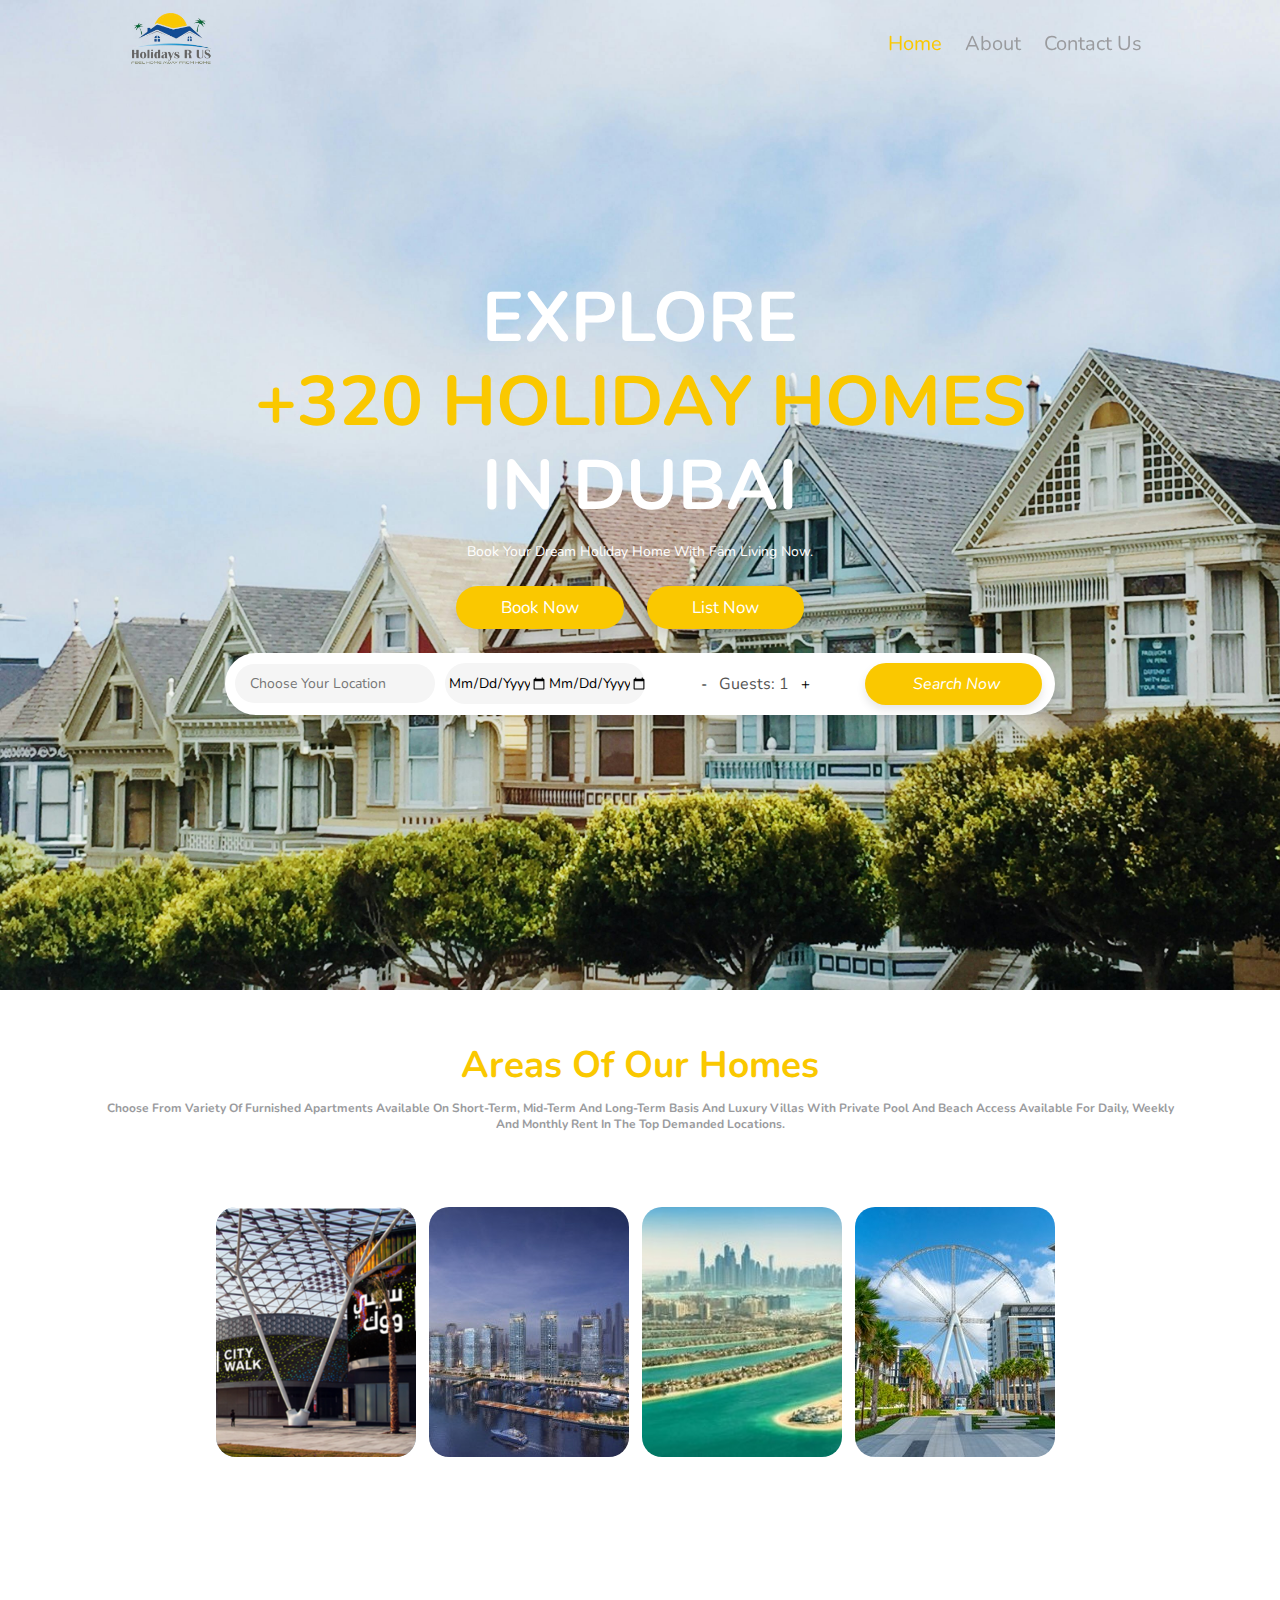
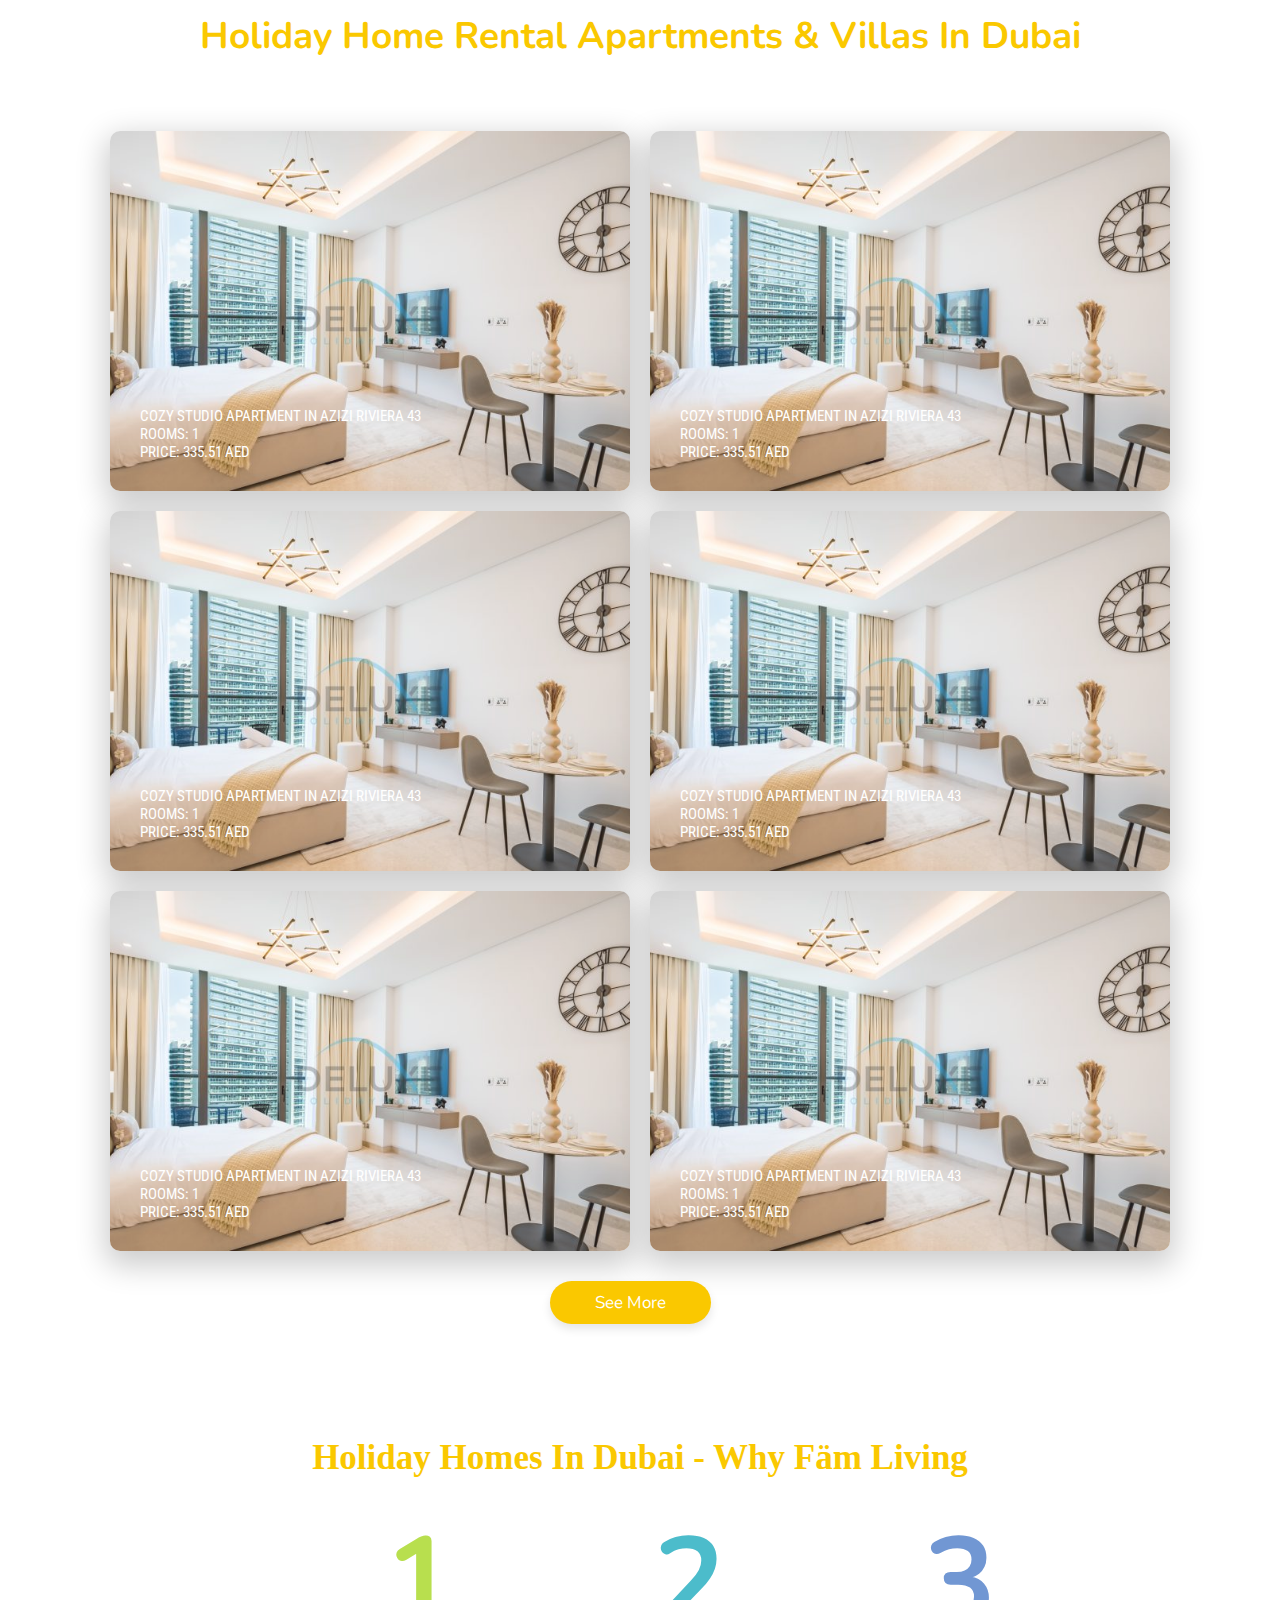
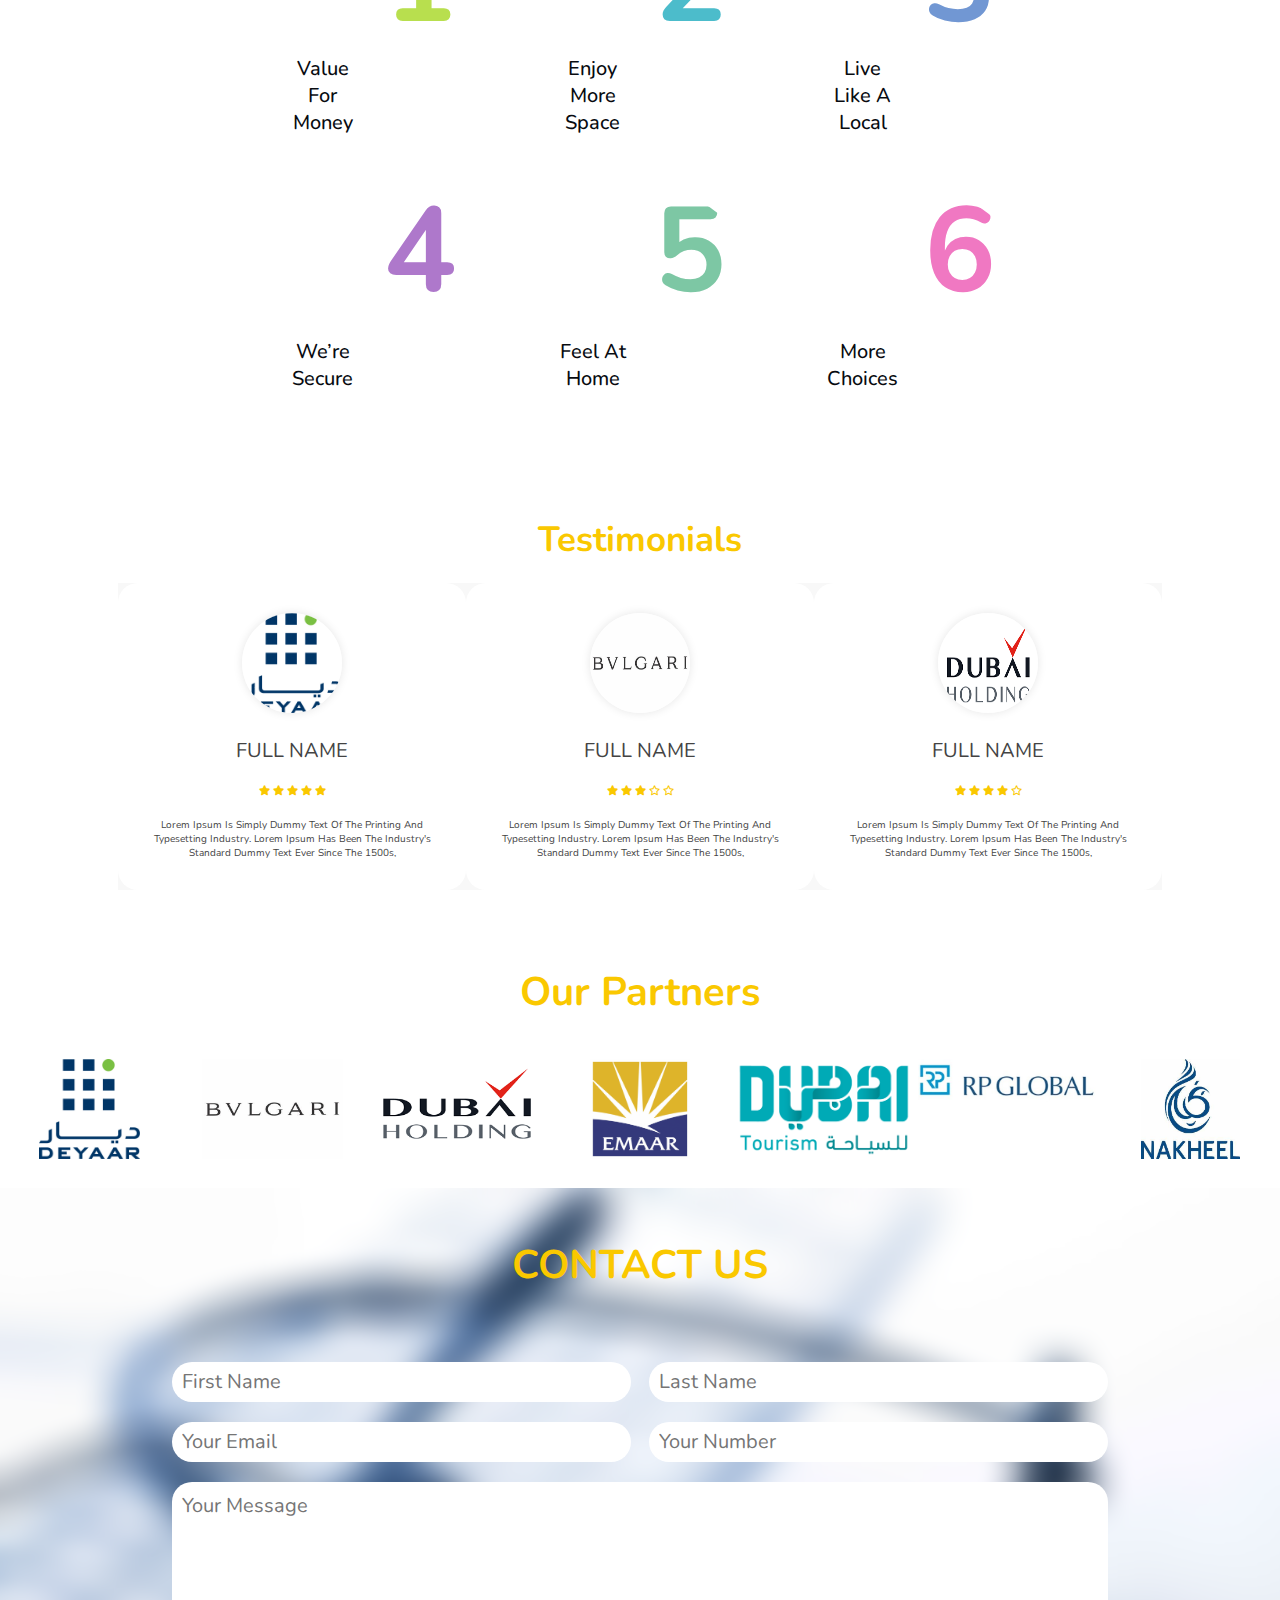
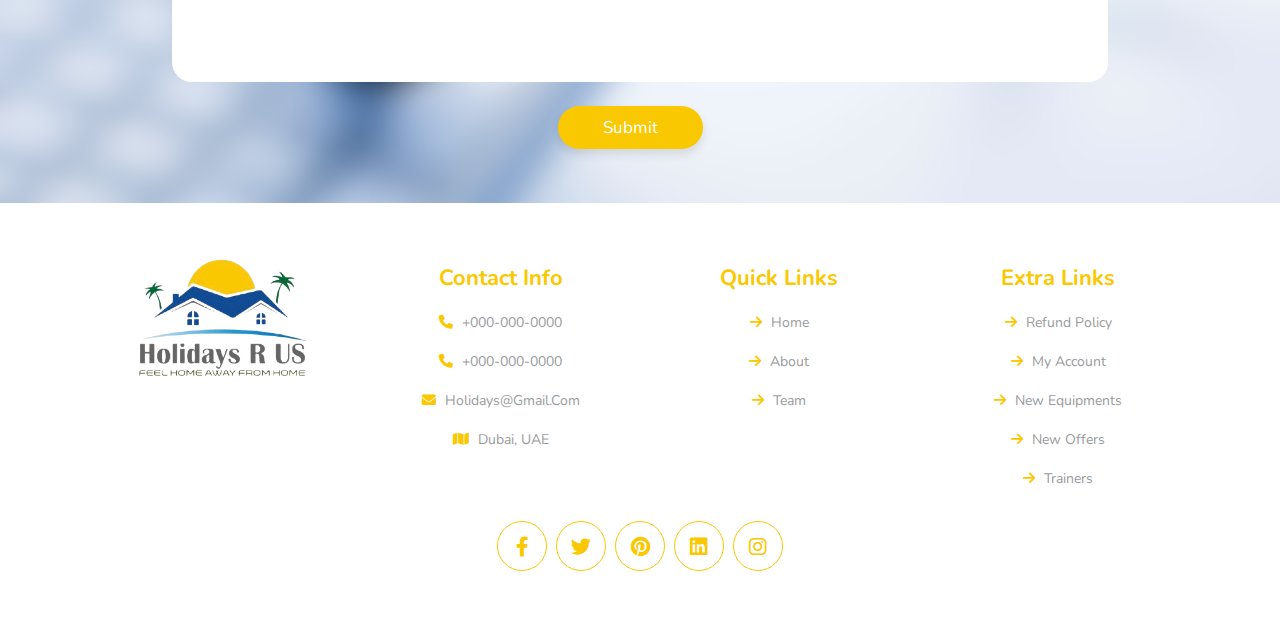
==== commit 98f6bce8: "Add files via upload" ====
--- a/index.html
+++ b/index.html
@@ -39,11 +39,12 @@
 
         <div class="content">
             <h3>Explore<br> <span>+320 Holiday Homes </span> <br> In Dubai</h3>
+            
             <p>Book your dream Holiday Home with fäm Living now.</p>
             <a href="#" class="btn">Book Now</a>
             <a href="#" class="btn">List Now</a>
         
-        <!-- <div class="search-bar"> -->
+        <div class="search-bar">
           <div class="input-group">
             <i class="icon location-icon"></i>
             <input type="text" placeholder="Choose your location" />
@@ -65,7 +66,7 @@
           <button class="btn search-btn">
             <i class="search-icon">Search Now</i> 
           </button>
-        <!-- </div> -->
+        </div>
       </div>
     </section>
 
@@ -188,6 +189,10 @@
     <div class="card-content">
       <h2>
         Cozy Studio Apartment in Azizi Riviera 43
+        <br>
+        Rooms: 1
+        <br>
+        Price: 335.51 AED 
       </h2>
       <p>
         📍 Al Merkadh/Dubai
@@ -209,6 +214,10 @@
     <div class="card-content">
       <h2>
         Cozy Studio Apartment in Azizi Riviera 43
+        <br>
+        Rooms: 1
+        <br>
+        Price: 335.51 AED 
       </h2>
       <p>
         📍 Al Merkadh/Dubai
@@ -230,6 +239,10 @@
     <div class="card-content">
       <h2>
         Cozy Studio Apartment in Azizi Riviera 43
+        <br>
+        Rooms: 1
+        <br>
+        Price: 335.51 AED 
       </h2>
       <p>
         📍 Al Merkadh/Dubai
@@ -251,6 +264,10 @@
     <div class="card-content">
       <h2>
         Cozy Studio Apartment in Azizi Riviera 43
+        <br>
+        Rooms: 1
+        <br>
+        Price: 335.51 AED 
       </h2>
       <p>
         📍 Al Merkadh/Dubai
@@ -272,6 +289,10 @@
     <div class="card-content">
       <h2>
         Cozy Studio Apartment in Azizi Riviera 43
+        <br>
+        Rooms: 1
+        <br>
+        Price: 335.51 AED 
       </h2>
       <p>
         📍 Al Merkadh/Dubai
@@ -293,6 +314,10 @@
     <div class="card-content">
       <h2>
         Cozy Studio Apartment in Azizi Riviera 43
+        <br>
+        Rooms: 1
+        <br>
+        Price: 335.51 AED 
       </h2>
       <p>
         📍 Al Merkadh/Dubai
--- a/css/style.css
+++ b/css/style.css
@@ -21,6 +21,7 @@
 body{
     background: var(--white);
     color: #080b10;
+    text-align: center;
 }
 
 section{
@@ -60,7 +61,7 @@
     font-size: 1.7rem;
     margin-top: 1rem;
     margin-right: 2rem;
-
+    text-align: center;
     display: inline-block;
     background: var(--primary);
     color: var(--white);
@@ -163,22 +164,30 @@
 /* appointmetBar */
 .search-bar {
   display: flex;
+  justify-content: center;
   align-items: center;
   background: white;
   border-radius: 50px;
-  padding: 10px 20px;
+  padding: 10px;
+  padding-top: 10px;
+  padding-bottom: 10px;
+
+  margin-top: 20px;
   box-shadow: 0 4px 6px rgba(0, 0, 0, 0.1);
+  gap: 10px; /* Space between items */
+  flex-wrap: wrap; /* Wrap items when needed */
 }
 
 .input-group {
-  width: 35rem;
+  flex: 1; /* Allows groups to shrink and grow */
+  max-width: 35rem; /* Maintain consistent width on larger screens */
   display: flex;
   align-items: center;
   justify-content: center;
-  margin-top: 12px;
   padding: 10px;
   border-radius: 25px;
   background: #f5f5f5;
+  min-width: 200px; /* Ensure it doesn't shrink too much */
 }
 
 .input-group i.icon {
@@ -187,10 +196,12 @@
 }
 
 .input-group input {
+  flex: 1;
   border: none;
   outline: none;
   background: none;
   font-size: 14px;
+  min-width: 100px; /* Ensure inputs stay usable on small screens */
 }
 
 .input-group span {
@@ -200,13 +211,12 @@
 
 .guests {
   background: white;
-  /* border: 1px solid #ddd; */
 }
 
 .guest-btn {
   border: none;
   background: none;
-  padding: 0px ;
+  padding: 0;
   font-size: 15px;
   cursor: pointer;
 }
@@ -217,13 +227,16 @@
   border: none;
   border-radius: 25px;
   padding: 10px;
+  margin-top: 0px;
+  margin-right: 3px;
+
   font-size: 16px;
   cursor: pointer;
   display: flex;
   align-items: center;
   justify-content: center;
-  width: 35rem;
-
+  flex: 1; /* Ensure button adjusts flexibly */
+  max-width: 35rem;
 }
 
 .search-btn i {
@@ -233,6 +246,68 @@
 .search-btn:hover {
   background: #219150;
 }
+
+/* Responsive Design */
+@media (max-width: 1024px) {
+  .search-bar {
+    gap: 5px; /* Reduce spacing between elements */
+    border-radius: 30px
+  };
+
+  .input-group {
+    flex: 1 1 calc(33.33% - 10px); /* Adjust groups to fit better */
+    max-width: 100%; /* Allow inputs to scale fully */
+  }
+
+  .search-btn {
+    flex: 1 1 calc(100% - 20px); /* Full width on smaller screens */
+  }
+}
+
+@media (max-width: 768px) {
+  .search-bar {
+    border-radius: 22px
+    flex-wrap: wrap; /* Allow elements to stack */
+    padding: 10px;
+  }
+
+  .input-group {
+    flex: 1 1 calc(50% - 10px); /* Two items per row */
+    max-width: 96%;
+  }
+
+  .search-btn {
+    flex: 1 1 calc(100% - 10px); /* Full width button */
+    max-width: 96%;
+  }
+}
+
+@media (max-width: 480px) {
+  .search-bar {
+    padding: 5px;
+    border-radius: 15px
+    gap: 5px; 
+  }
+
+  .input-group {
+    flex: 1 1 100%; 
+  }
+
+  .search-btn {
+    flex: 1 1 100%; 
+  }
+
+  .input-group input {
+    font-size: 12px; 
+  }
+
+  .search-btn {
+    font-size: 14px;
+    padding: 8px;
+  }
+}
+
+
 /* end  */
 /* home */
 
@@ -242,17 +317,20 @@
     display: flex;
     align-items: center;
     background-size: cover;
-    
-}
-
-.home .content{
-    max-width: 60rem;
+    justify-content:center;
+  }
+  
+  .home .content{
+  
+
+    max-width:120rem;
 }
 
 .home .content h3{
     font-size: 7rem;
     color: var(--white);
     text-transform: uppercase;
+    text-align: center;
     line-height: 1.2;
     
 }
@@ -262,7 +340,7 @@
 .home .content h3 span{
     color: var(--primary);
     text-transform: uppercase;
-
+    text-align: center;
 }
 
 
@@ -271,6 +349,7 @@
     color: var(--white);
     padding: 1rem 0;
     line-height: 2;
+    text-align: center;
 }
 
 
@@ -604,6 +683,7 @@
   position: relative;
   color: var(--white);
   box-shadow: 0 10px 30px 5px rgba(0, 0, 0, 0.2);
+  text-align: left;
 }
 
 .apartments .card img {
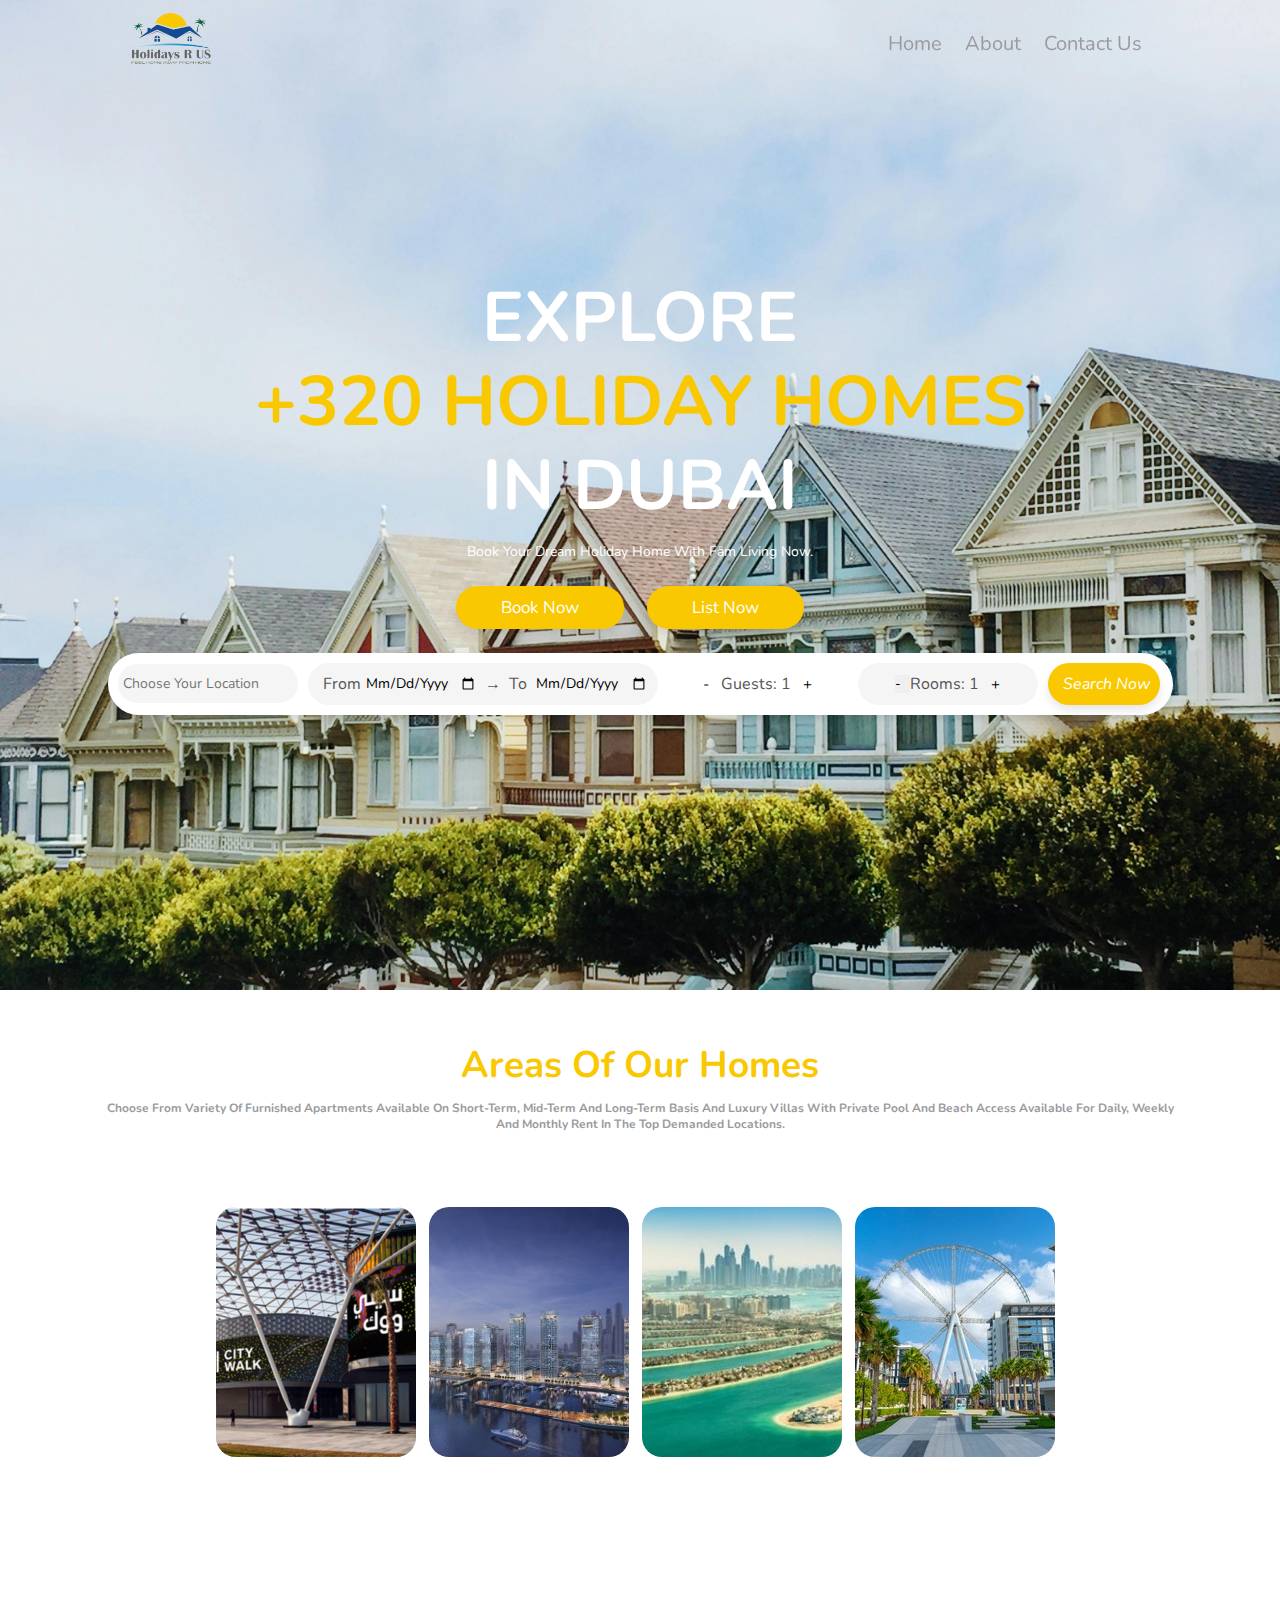
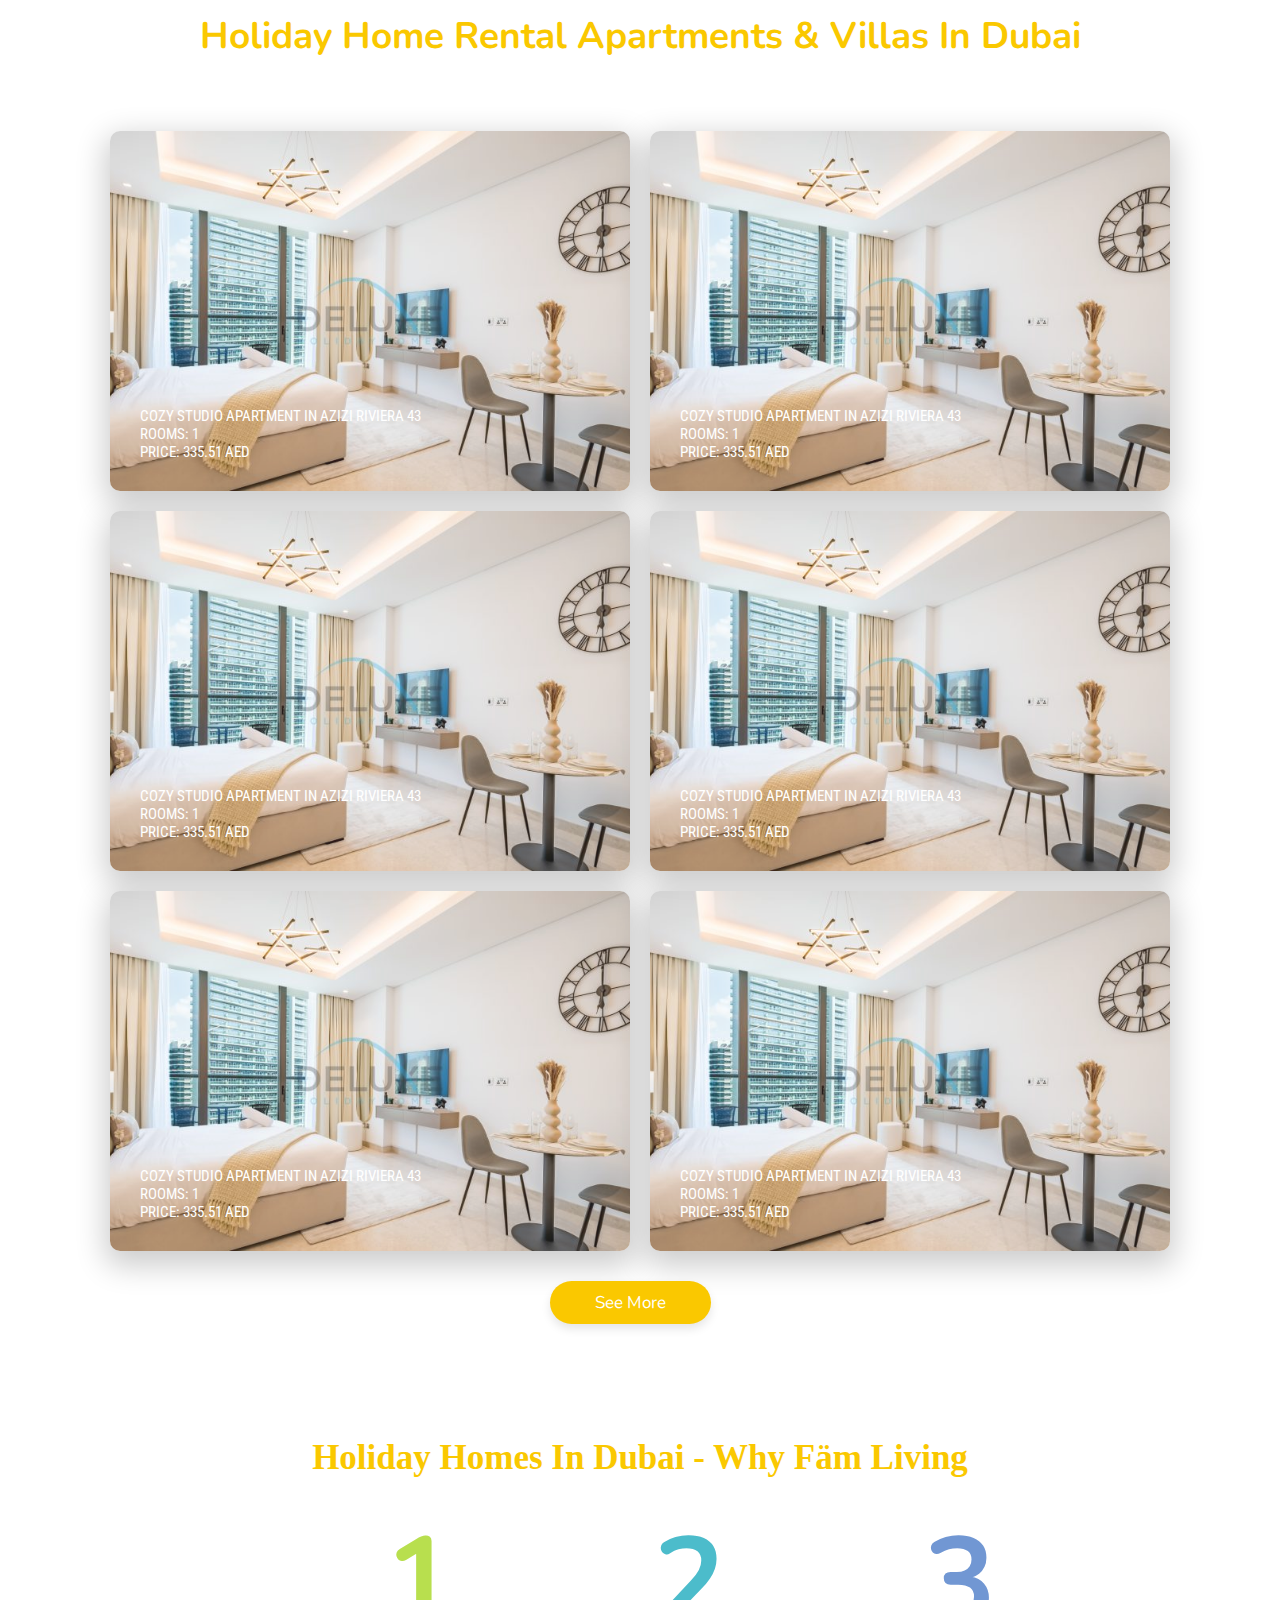
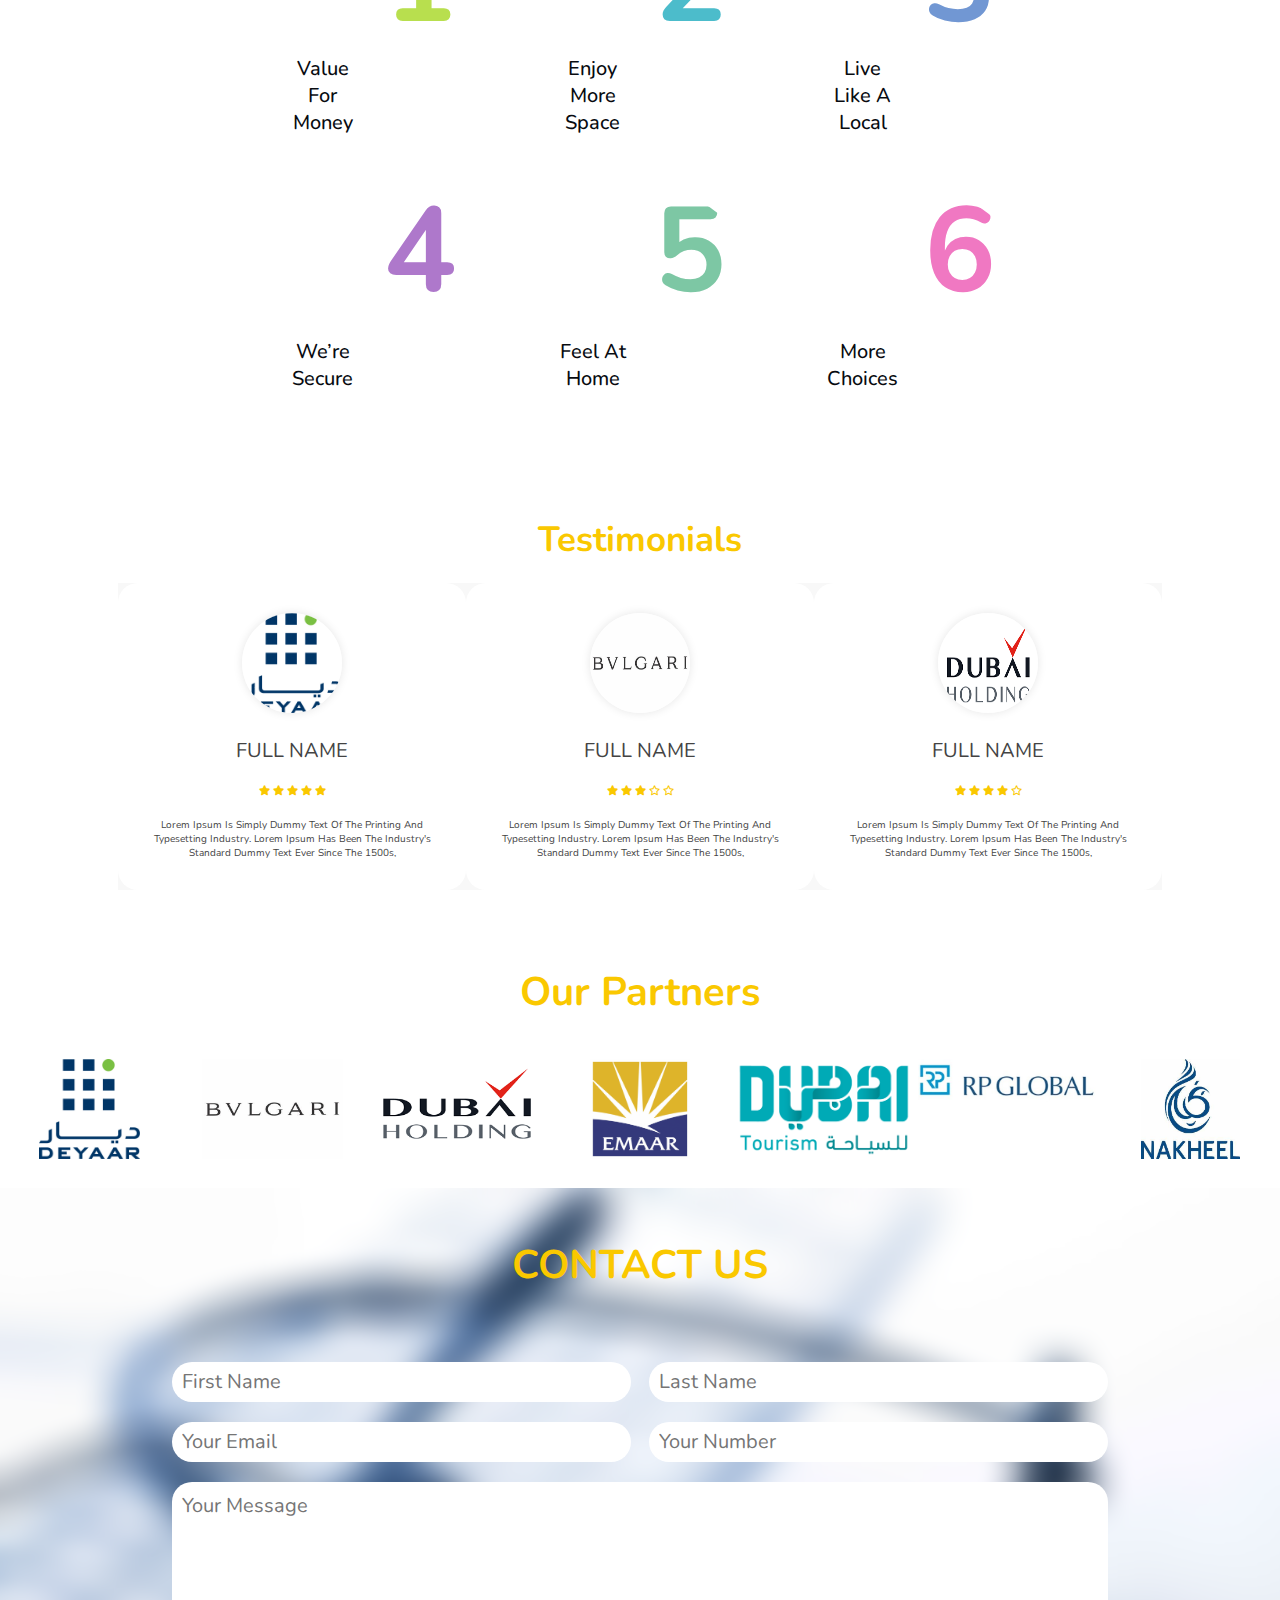
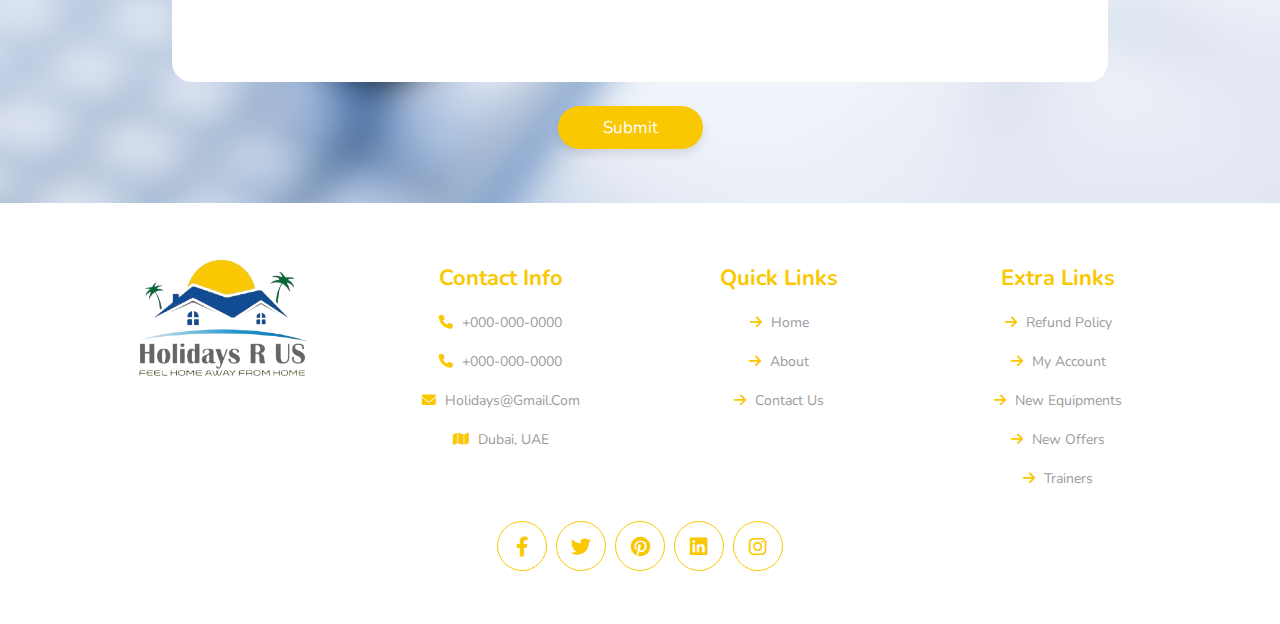
==== commit 188c4e20: "Add files via upload" ====
--- a/index.html
+++ b/index.html
@@ -10,19 +10,19 @@
     <link rel="icon" type="image/x-icon" href="images/logo.png">   
     <!-- custom css -->
     <link rel="stylesheet" href="css/style.css">
+    
 </head>
 <body>
-    
+  
     <!-- header -->
 
     <header class="header">
 
-        <a href="#" class="logo"> <img src="images/logo.png"></a>
+        <a href="./index.html" class="logo"> <img src="images/logo.png"></a>
 
         <nav class="navbar">
-            <a href="#home" class="active">home</a>
-            <a href="#about">about</a>
-            <!-- <a href="#services">services</a> -->
+            <a href="./index.html" class="active">home</a>
+            <a href="./about.html">about</a>
             
             <a href="#register">Contact Us</a>
         </nav>
@@ -41,8 +41,8 @@
             <h3>Explore<br> <span>+320 Holiday Homes </span> <br> In Dubai</h3>
             
             <p>Book your dream Holiday Home with fäm Living now.</p>
-            <a href="#" class="btn">Book Now</a>
-            <a href="#" class="btn">List Now</a>
+            <a href="./apartments_list.html" class="btn">Book Now</a>
+            <a href="./list_now.html" class="btn">List Now</a>
         
         <div class="search-bar">
           <div class="input-group">
@@ -50,10 +50,13 @@
             <input type="text" placeholder="Choose your location" />
           </div>
          
-          <div class="input-group">
+          <div class="input-group dates">
             <i class="icon calendar-icon"></i>
+
+            <span>From&nbsp;</span>
             <input type="date" placeholder="Check In" />
-            <span></span>
+            <span>&nbsp;&nbsp;→&nbsp;&nbsp;</span>
+            <span>To&nbsp;&nbsp;</span>
             <input type="date" placeholder="Check Out" />
           </div>
          
@@ -63,6 +66,11 @@
             <button class="guest-btn" id="increase">&nbsp;&nbsp; +</button>
           </div>
          
+          <div class="input-group rooms">
+            <button class="room-btn" id="decreases">- &nbsp;&nbsp;</button>
+            <span id="room-count"> Rooms: 1 </span>
+            <button class="guest-btn" id="increases">&nbsp;&nbsp; +</button>
+          </div> 
           <button class="btn search-btn">
             <i class="search-icon">Search Now</i> 
           </button>
@@ -337,7 +345,7 @@
   
   
 </main>
-<a href="#" class="btn">See more</a>
+<a href="./apartments_list.html" class="btn">See more</a>
 </section>
 
 
@@ -668,11 +676,11 @@
 
             <div class="box">
                 <h3>quick links</h3>
-                <a href="#"> <i class="fas fa-arrow-right"></i> home</a>
-                <a href="#"> <i class="fas fa-arrow-right"></i> about</a>
+                <a href="./index.html"> <i class="fas fa-arrow-right"></i> home</a>
+                <a href="./about.html"> <i class="fas fa-arrow-right"></i> about</a>
                 <!-- <a href="#"> <i class="fas fa-arrow-right"></i> services</a>
                 <a href="#"> <i class="fas fa-arrow-right"></i> pricing</a> -->
-                <a href="#"> <i class="fas fa-arrow-right"></i> team</a>
+                <a href="#register"> <i class="fas fa-arrow-right"></i> contact us</a>
             </div>
 
             <div class="box">
--- a/css/style.css
+++ b/css/style.css
@@ -185,9 +185,24 @@
   align-items: center;
   justify-content: center;
   padding: 10px;
+  padding-left: 0;
+  padding-right: 0;
   border-radius: 25px;
   background: #f5f5f5;
-  min-width: 200px; /* Ensure it doesn't shrink too much */
+  min-width: 180px; /* Ensure it doesn't shrink too much */
+}
+
+.dates {
+  flex: 1; /* Allows groups to shrink and grow */
+  max-width: 35rem; /* Maintain consistent width on larger screens */
+  display: flex;
+  align-items: center;
+  justify-content: center;
+  padding: 10px;
+  
+  border-radius: 25px;
+  background: #f5f5f5;
+  min-width: 350px; /* Ensure it doesn't shrink too much */
 }
 
 .input-group i.icon {
@@ -436,7 +451,8 @@
 .about .row{
     display: flex;
     flex-wrap: wrap;
-    align-items: center;
+    align-items: left;
+    justify-content: left;
     gap: 3rem;
 }
 
@@ -611,7 +627,7 @@
 }
 
 .about .row .content span{
-    font-size: 2.5rem;
+    font-size: 5rem;
     color: var(--primary);
 }
 
@@ -651,7 +667,7 @@
     width: 100%;
     height: 100%;
     border-radius: 7%;
-    box-shadow: var(--box-shadow);
+    
 }
 
 /* end */
@@ -1049,13 +1065,13 @@
 /* counter */
 
 .counter{
-    background: url(../images/bg.jpg) no-repeat;
+    background-color: var(--primary); ;
     background-attachment: fixed;
 }
 
 .counter .box-container{
     display: grid;
-    grid-template-columns: repeat(auto-fit, minmax(25rem, 1fr));
+    grid-template-columns: repeat(auto-fit, minmax(18rem, 1fr));
     gap: 2rem;
 }
 
@@ -1139,7 +1155,7 @@
 
 .team .box-container{
     display: grid;
-    grid-template-columns: repeat(auto-fit, minmax(30rem, 1fr));
+    grid-template-columns: repeat(auto-fit, minmax(20rem, 1fr));
     gap: 1.5rem;
 }
 
@@ -1151,7 +1167,7 @@
 
 .team .box-container .box .image{
     height: 36rem;
-    width: 100%;
+    width: 90%;
     overflow: hidden;
 }
 
@@ -1163,17 +1179,22 @@
 
 .team .box-container .box .content{
     padding: 2rem;
-    padding-top: 0;
+    padding-top: 10px;
+    align-items: center;
+    display: flex;
+    flex-direction: column;
 }
 
 .team .box-container .box .content h3{
-    font-size: 2.5rem;
+    font-size: 1.9rem;
     margin-bottom: 1rem;
+
 }
 
 .team .box-container .box .content p{
-    font-size: 1.7rem;
+    font-size: 1.3rem;
     margin-bottom: 1.5rem;
+    color: var(--font-col);
 }
 
 .team .box-container .box .content .share i{
@@ -1368,4 +1389,117 @@
     .team .box-container .box .image{
         height: 38rem;
     }
+}
+.spaces {
+  margin: 20px
+}
+.spaces1 {
+  margin: 5px
+}
+
+.form-container {
+  max-width: 900px;
+  margin: 0 auto;
+  background: #ffffff;
+  padding: 20px;
+  border-radius: 10px;
+  box-shadow: 0 4px 6px rgba(0, 0, 0, 0.1);
+
+}
+
+form fieldset {
+  margin-bottom: 20px;
+  border: 1px solid #ddd;
+  border-radius: 5px;
+  padding: 15px;
+  
+}
+
+form legend {
+  font-weight: bold;
+}
+
+form label {
+  display: block;
+  margin-bottom: 5px;
+  font-size: 14px;
+  color: #333;
+}
+
+form input[type="text"],
+form textarea {
+  width: 100%;
+  padding: 8px;
+  margin-bottom: 10px;
+  border: 1px solid #ccc;
+  border-radius: 5px;
+  box-sizing: border-box;
+  font-size: 14px;
+}
+
+/* form button {
+  display: block;
+  width: 100%;
+  padding: 10px;
+  background: #4CAF50;
+  color: white;
+  font-size: 16px;
+  border: none;
+  border-radius: 5px;
+  cursor: pointer;
+}
+
+form button:hover {
+  background: #45a049;
+} */
+.mission{
+  .card {
+    border-radius: 10px;
+    filter: drop-shadow(0 5px 10px 0 #ffffff);
+    width: 500px;
+    height: 180px;
+    background-color: #ffffff;
+    padding: 20px;
+    position: relative;
+    z-index: 0;
+    overflow: hidden;
+    transition: 0.6s ease-in;
+    margin: 1.7rem;
+  }
+  
+  .card::before {
+    content: "";
+    position: absolute;
+    z-index: -1;
+    top: -15px;
+    right: -15px;
+    background: var(--primary);
+    height:220px;
+    width: 25px;
+    border-radius: 32px;
+    transform: scale(1);
+    transform-origin: 50% 50%;
+    transition: transform 0.25s ease-out;
+  }
+  
+  .card:hover::before{
+      transition-delay:0.2s ;
+  
+    transform: scale(40);
+  }
+  
+  .card:hover{
+      color: #ffffff;
+  
+  }
+  .card h4{
+    font-size: 1.9rem;
+      padding: 10px 0;
+      color: #000;
+  }
+  .card p{
+    font-size: 1.5rem;
+      padding: 10px 0;
+      color: var(--font-col);
+  }
 }